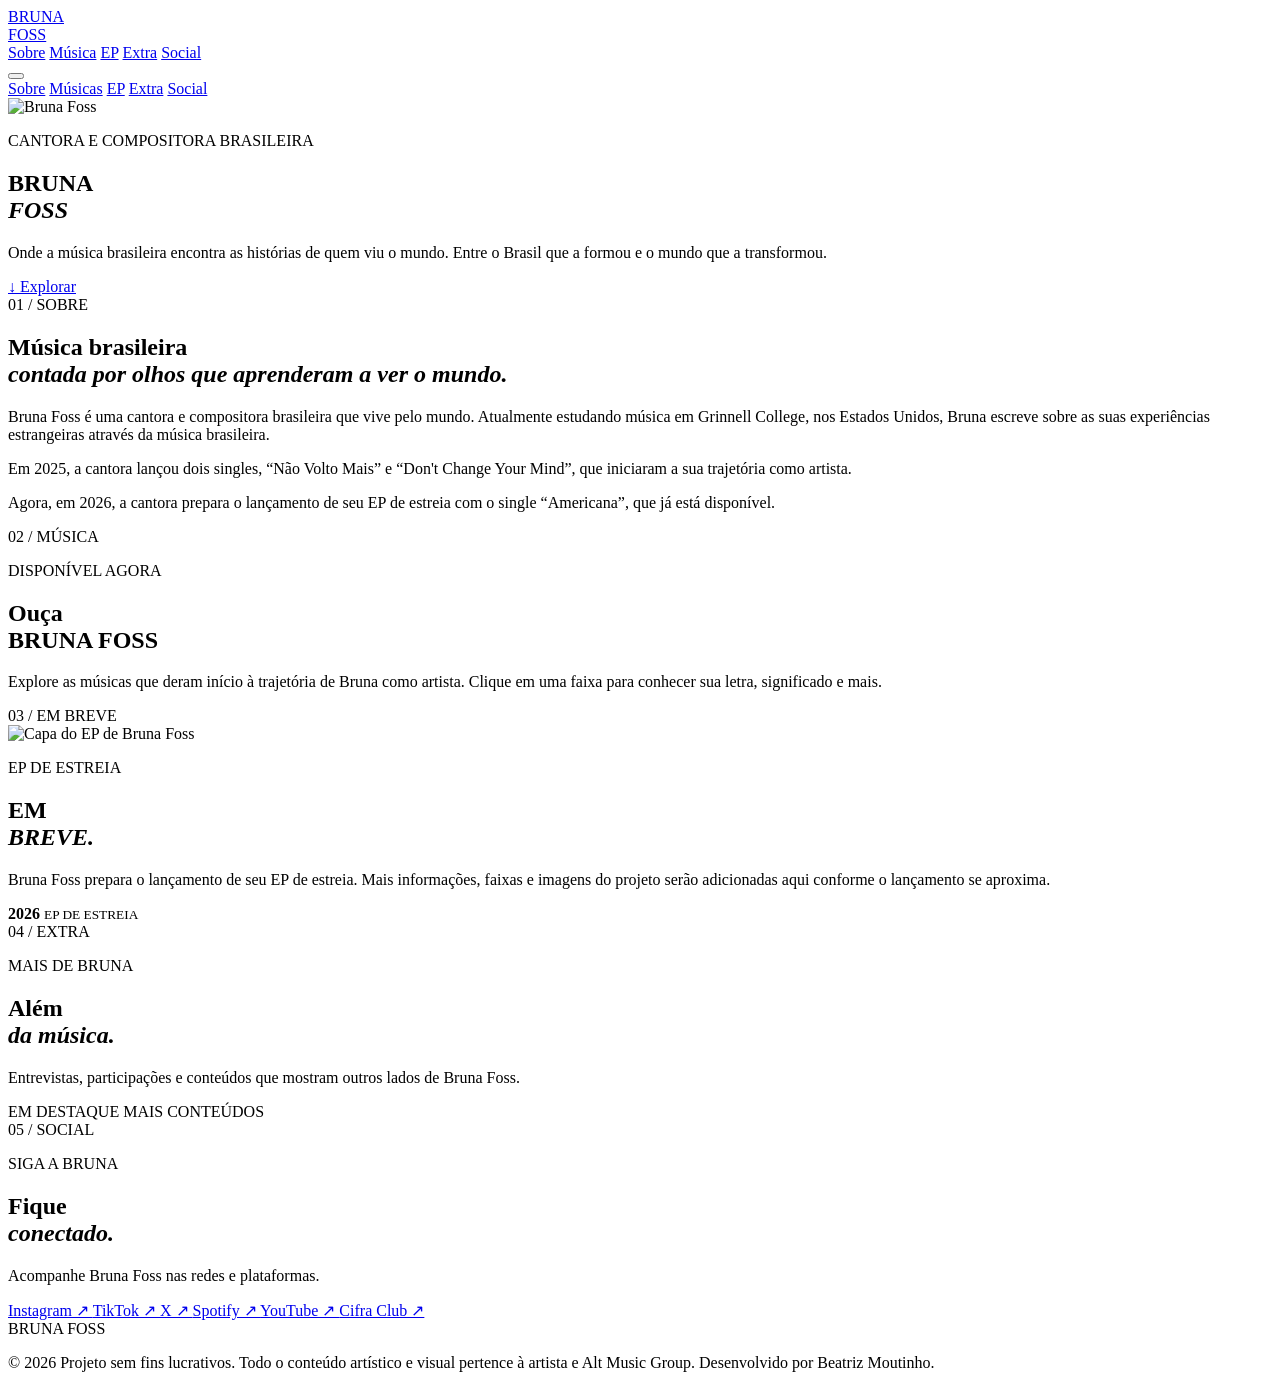
==== target/classes/public/index.html @ 39a2355e "atualiza seção extra" ====
<!DOCTYPE html>
<html lang="en">
<head>
    <meta charset="UTF-8">
    <meta name="viewport" content="width=device-width, initial-scale=1.0">
    <meta name="description" content="Official information portal for Brazilian singer and songwriter Bruna Foss.">
    <title>Bruna Foss</title>
    <link rel="icon" type="image/svg+xml" href="/favicon.svg">
    <link rel="preconnect" href="https://fonts.googleapis.com">
    <link rel="preconnect" href="https://fonts.gstatic.com" crossorigin>
    <link href="https://fonts.googleapis.com/css2?family=Courier+Prime:wght@400&family=DM+Sans:wght@400;500;600;700&family=Space+Grotesk:wght@400;500;600;700&display=swap" rel="stylesheet">

    <link rel="stylesheet" href="/css/style.css">
</head>

<body>

<header class="site-header">
    <a class="logo" href="#home">BRUNA<br>FOSS</a>

    <nav class="desktop-nav">
        <a href="#about">Sobre</a>
        <a href="#music">Música</a>
        <a href="#ep">EP</a>
        <a href="#extra">Extra</a>
        <a href="#contact">Social</a>
    </nav>

    <button class="menu-button" id="menuButton" aria-label="Open menu">
        <span></span>
        <span></span>
    </button>
</header>

<div class="mobile-menu" id="mobileMenu">
    <a href="#about">Sobre</a>
    <a href="#music">Músicas</a>
    <a href="#ep">EP</a>
    <a href="#extra">Extra</a>
    <a href="#contact">Social</a>
</div>

<main id="home">

    <!-- HERO -->
    <section class="hero">
        <div class="hero-image">
                <img src="/images/bruna.jpg" alt="Bruna Foss">
        </div>

        <div class="hero-content">
            <p class="eyebrow">CANTORA E COMPOSITORA BRASILEIRA</p>
            <h1>BRUNA<br><em>FOSS</em></h1>
            <p class="hero-description">
                Onde a música brasileira encontra as histórias de quem viu o mundo.
                Entre o Brasil que a formou e o mundo que a transformou.
            </p>
            <a class="scroll-link" href="#about">↓ Explorar</a>
        </div>
    </section>

    <!-- ABOUT -->
    <section class="section about-section" id="about">
        <div class="section-label">01 / SOBRE</div>

        <div class="about-grid">
            <h2>Música brasileira<br><em>contada por olhos que aprenderam a ver <span>o mundo.</span></em></h2>

            <div class="about-text">
                <p>
                    Bruna Foss é uma cantora e compositora brasileira que vive pelo mundo.
                    Atualmente estudando música em Grinnell College, nos Estados Unidos,
                    Bruna escreve sobre as suas experiências estrangeiras através da música brasileira.
                </p>

                <p>
                    Em 2025, a cantora lançou dois singles, “Não Volto Mais” e
                    “Don't Change Your Mind”, que iniciaram a sua trajetória como artista.
                </p>

                <p>
                    Agora, em 2026, a cantora prepara o lançamento de seu EP de estreia
                    com o single “Americana”, que já está disponível.
                </p>
            </div>
        </div>
    </section>

    <!-- MUSIC -->
    <section class="section music-section" id="music">
        <div class="section-label">02 / MÚSICA</div>

        <div class="music-heading">
            <div>
                <p class="eyebrow">DISPONÍVEL AGORA</p>

                <h2>
                    Ouça<br>
                    <span class="music-logo">BRUNA FOSS</span>
                </h2>
            </div>

            <p class="section-intro">
                Explore as músicas que deram início à trajetória de Bruna como artista.
                Clique em uma faixa para conhecer sua letra, significado e mais.
            </p>
        </div>

        <div class="track-list" id="trackList">
            <!-- Tracks are generated by script.js -->
        </div>
    </section>

    <!-- EP -->
    <section class="section ep-section" id="ep">
        <div class="section-label">03 / EM BREVE</div>

        <div class="ep-grid">

            <div class="ep-cover">
                <img src="/images/americana.jpg" alt="Capa do EP de Bruna Foss">
            </div>

            <div class="ep-content">
                <p class="eyebrow">EP DE ESTREIA</p>

                <h2>
                    EM<br>
                    <em>BREVE.</em>
                </h2>

                <p>
                    Bruna Foss prepara o lançamento de seu EP de estreia.
                    Mais informações, faixas e imagens do projeto serão adicionadas
                    aqui conforme o lançamento se aproxima.
                </p>

                <div class="coming-soon">
                    <span></span>
                    <strong>2026</strong>
                    <small>EP DE ESTREIA</small>
                </div>
            </div>

        </div>
    </section>
    <!-- EXTRA -->
    <section class="section extra-section" id="extra">

        <div class="section-label">04 / EXTRA</div>

        <div class="extra-heading">
            <div>
                <p class="eyebrow">MAIS DE BRUNA</p>

                <h2>
                    Além<br>
                    <em>da música.</em>
                </h2>
            </div>

            <p class="section-intro">
                Entrevistas, participações e conteúdos que mostram
                outros lados de Bruna Foss.
            </p>
        </div>

        <!-- CONTEÚDO EM DESTAQUE -->
        <div class="extra-featured" id="extraFeatured">
            <!-- Gerado pelo script.js -->
        </div>

        <!-- CONTEÚDOS ANTERIORES -->
        <div class="extra-archive">

            <div class="extra-archive-heading">
                <span>EM DESTAQUE</span>
                <span>MAIS CONTEÚDOS</span>
            </div>

            <div class="extra-grid" id="extraGrid">
                <!-- Gerado pelo script.js -->
            </div>

        </div>

    </section>
    <!-- SOCIAL -->
    <section class="section contact-section" id="contact">
        <div class="section-label">05 / SOCIAL</div>

        <div class="contact-content">
            <p class="eyebrow">SIGA A BRUNA</p>

            <h2>
                Fique<br>
                <em>conectado.</em>
            </h2>

            <p class="social-placeholder">
                Acompanhe Bruna Foss nas redes e plataformas.
            </p>

            <div class="social-links">

                <a
                        href="https://www.instagram.com/brunafosss"
                        target="_blank"
                        rel="noopener noreferrer"
                >
                    Instagram ↗
                </a>

                <a
                        href="https://www.tiktok.com/@brunafosss"
                        target="_blank"
                        rel="noopener noreferrer"
                >
                    TikTok ↗
                </a>

                <a
                        href="https://x.com/brunafosss"
                        target="_blank"
                        rel="noopener noreferrer"
                >
                    X ↗
                </a>

                <a
                        href="https://open.spotify.com/artist/4FrN1zhyhsLkK3Kxy5hYh6"
                        target="_blank"
                        rel="noopener noreferrer"
                >
                    Spotify ↗
                </a>

                <a
                        href="https://youtube.com/@brunafoss"
                        target="_blank"
                        rel="noopener noreferrer"
                >
                    YouTube ↗
                </a>
                <a
                        href="https://www.cifraclub.com.br/bruna-foss/"
                        target="_blank"
                        rel="noopener noreferrer"
                >
                    Cifra Club ↗
                </a>
            </div>
        </div>
    </section>

</main>

<footer>
    <div class="footer-logo">BRUNA FOSS</div>
    <p>© 2026 Projeto sem fins lucrativos.
        Todo o conteúdo artístico e visual pertence à artista e Alt Music Group.
        Desenvolvido por Beatriz Moutinho.</p>
</footer>

<script src="/js/script.js"></script>
</body>
</html>
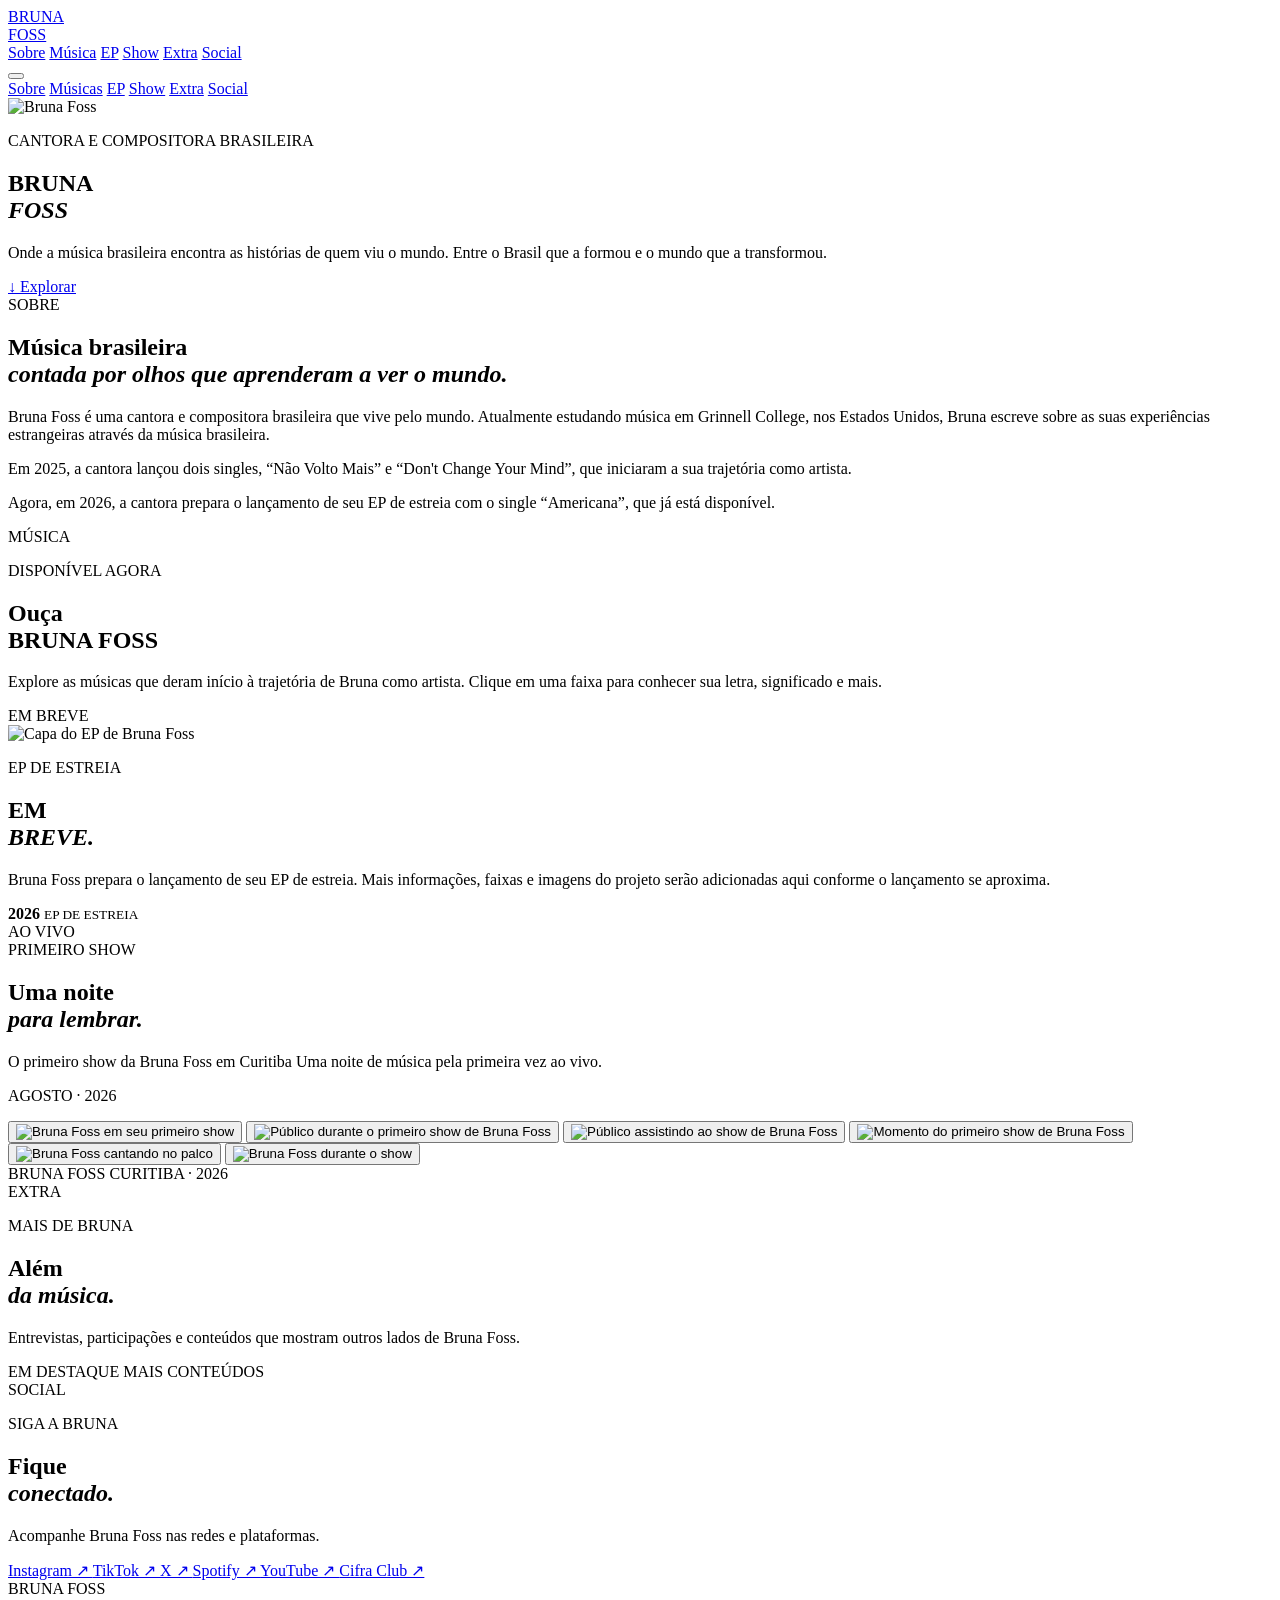
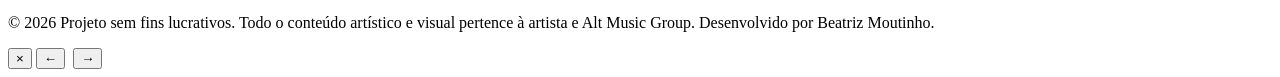
==== commit 77291137: "atualiza homepage" ====
--- a/target/classes/public/index.html
+++ b/target/classes/public/index.html
@@ -22,6 +22,7 @@
         <a href="#about">Sobre</a>
         <a href="#music">Música</a>
         <a href="#ep">EP</a>
+        <a href="#live">Show</a>
         <a href="#extra">Extra</a>
         <a href="#contact">Social</a>
     </nav>
@@ -36,6 +37,7 @@
     <a href="#about">Sobre</a>
     <a href="#music">Músicas</a>
     <a href="#ep">EP</a>
+    <a href="#live">Show</a>
     <a href="#extra">Extra</a>
     <a href="#contact">Social</a>
 </div>
@@ -45,7 +47,7 @@
     <!-- HERO -->
     <section class="hero">
         <div class="hero-image">
-                <img src="/images/bruna.jpg" alt="Bruna Foss">
+                <img src="/images/show-01.jpg" alt="Bruna Foss">
         </div>
 
         <div class="hero-content">
@@ -61,7 +63,7 @@
 
     <!-- ABOUT -->
     <section class="section about-section" id="about">
-        <div class="section-label">01 / SOBRE</div>
+        <div class="section-label">SOBRE</div>
 
         <div class="about-grid">
             <h2>Música brasileira<br><em>contada por olhos que aprenderam a ver <span>o mundo.</span></em></h2>
@@ -88,7 +90,7 @@
 
     <!-- MUSIC -->
     <section class="section music-section" id="music">
-        <div class="section-label">02 / MÚSICA</div>
+        <div class="section-label">MÚSICA</div>
 
         <div class="music-heading">
             <div>
@@ -113,7 +115,7 @@
 
     <!-- EP -->
     <section class="section ep-section" id="ep">
-        <div class="section-label">03 / EM BREVE</div>
+        <div class="section-label">EM BREVE</div>
 
         <div class="ep-grid">
 
@@ -144,10 +146,105 @@
 
         </div>
     </section>
+    <!-- SHOW -->
+    <section class="section live-section" id="live">
+
+        <div class="section-label">AO VIVO</div>
+
+        <div class="live-heading">
+            <div class="live-title">
+                <span class="live-subtitle">
+            PRIMEIRO SHOW
+        </span>
+
+                <h2>
+                    Uma noite<br>
+                    <em>para lembrar.</em>
+                </h2>
+
+            </div>
+
+            <div class="live-intro">
+
+                <p>
+                    O primeiro show da Bruna Foss em Curitiba
+                    Uma noite de música pela primeira vez ao vivo.
+                <p>
+                <span class="live-date">
+            AGOSTO · 2026
+        </span>
+
+            </div>
+
+        </div>
+
+
+        <!-- PHOTOBOOK -->
+
+        <div class="photobook">
+
+            <!-- FOTO 01 -->
+            <button class="photo photo-main" data-photo="/images/show-01.jpg">
+                <img
+                        src="/images/show-01.jpg"
+                        alt="Bruna Foss em seu primeiro show"
+                >
+            </button>
+
+            <!-- FOTO 02 -->
+            <button class="photo photo-small photo-02" data-photo="/images/show-02.jpg">
+                <img
+                        src="/images/show-02.jpg"
+                        alt="Público durante o primeiro show de Bruna Foss"
+                >
+            </button>
+
+            <!-- FOTO 03 -->
+            <button class="photo photo-wide photo-03" data-photo="/images/show-03.jpg">
+                <img
+                        src="/images/show-03.jpg"
+                        alt="Público assistindo ao show de Bruna Foss"
+                >
+            </button>
+
+            <!-- FOTO 04 -->
+            <button class="photo photo-small photo-04" data-photo="/images/show-04.jpg">
+                <img
+                        src="/images/show-04.jpg"
+                        alt="Momento do primeiro show de Bruna Foss"
+                >
+            </button>
+
+            <!-- FOTO 05 -->
+            <button class="photo photo-large photo-05" data-photo="/images/show-05.jpg">
+                <img
+                        src="/images/show-05.jpg"
+                        alt="Bruna Foss cantando no palco"
+                >
+            </button>
+
+            <!-- FOTO 06 -->
+            <button class="photo photo-small photo-06" data-photo="/images/show-06.jpg">
+                <img
+                        src="/images/show-06.jpg"
+                        alt="Bruna Foss durante o show"
+                >
+            </button>
+
+
+        </div>
+
+
+        <div class="live-footer">
+            <span>BRUNA FOSS</span>
+            <span>CURITIBA · 2026</span>
+        </div>
+
+    </section>
     <!-- EXTRA -->
     <section class="section extra-section" id="extra">
 
-        <div class="section-label">04 / EXTRA</div>
+        <div class="section-label">EXTRA</div>
 
         <div class="extra-heading">
             <div>
@@ -187,7 +284,7 @@
     </section>
     <!-- SOCIAL -->
     <section class="section contact-section" id="contact">
-        <div class="section-label">05 / SOCIAL</div>
+        <div class="section-label">SOCIAL</div>
 
         <div class="contact-content">
             <p class="eyebrow">SIGA A BRUNA</p>
@@ -261,7 +358,40 @@
         Todo o conteúdo artístico e visual pertence à artista e Alt Music Group.
         Desenvolvido por Beatriz Moutinho.</p>
 </footer>
-
+<!-- PHOTO LIGHTBOX -->
+<div class="photo-lightbox" id="photoLightbox" aria-hidden="true">
+
+    <button
+            class="lightbox-close"
+            id="lightboxClose"
+            aria-label="Fechar galeria"
+    >
+        ×
+    </button>
+
+    <button
+            class="lightbox-prev"
+            id="lightboxPrev"
+            aria-label="Foto anterior"
+    >
+        ←
+    </button>
+
+    <img
+            id="lightboxImage"
+            src=""
+            alt=""
+    >
+
+    <button
+            class="lightbox-next"
+            id="lightboxNext"
+            aria-label="Próxima foto"
+    >
+        →
+    </button>
+
+</div>
 <script src="/js/script.js"></script>
 </body>
 </html>
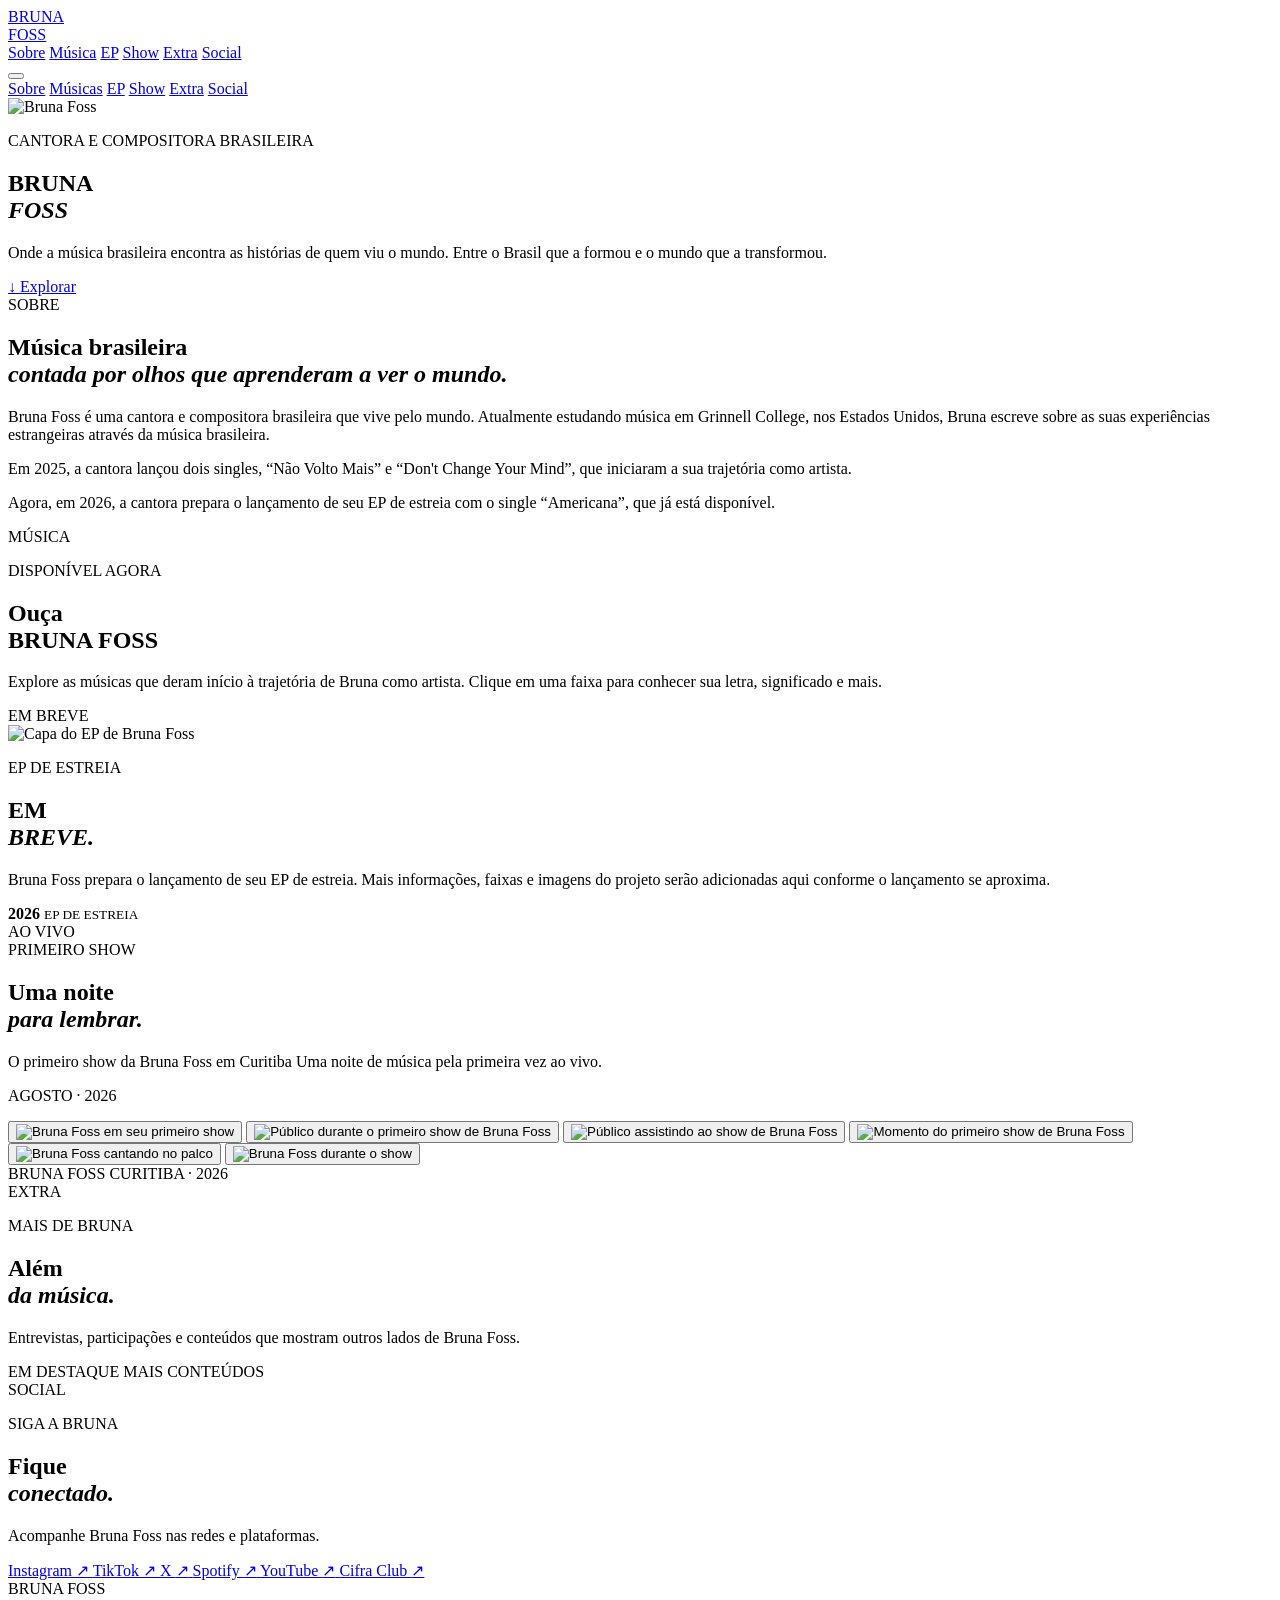
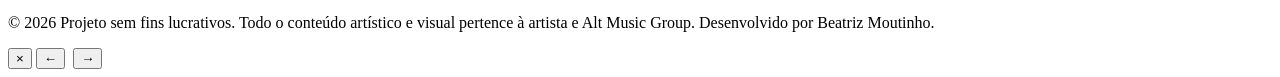
==== commit 717f10a4: "muda setas mobile" ====
--- a/target/classes/public/index.html
+++ b/target/classes/public/index.html
@@ -305,7 +305,7 @@
                         target="_blank"
                         rel="noopener noreferrer"
                 >
-                    Instagram ↗
+                    Instagram <span class="mobile-hide-arrow">↗</span>
                 </a>
 
                 <a
@@ -313,7 +313,7 @@
                         target="_blank"
                         rel="noopener noreferrer"
                 >
-                    TikTok ↗
+                    TikTok  <span class="mobile-hide-arrow">↗</span>
                 </a>
 
                 <a
@@ -321,7 +321,7 @@
                         target="_blank"
                         rel="noopener noreferrer"
                 >
-                    X ↗
+                    X  <span class="mobile-hide-arrow">↗</span>
                 </a>
 
                 <a
@@ -329,7 +329,7 @@
                         target="_blank"
                         rel="noopener noreferrer"
                 >
-                    Spotify ↗
+                    Spotify  <span class="mobile-hide-arrow">↗</span>
                 </a>
 
                 <a
@@ -337,14 +337,14 @@
                         target="_blank"
                         rel="noopener noreferrer"
                 >
-                    YouTube ↗
+                    YouTube  <span class="mobile-hide-arrow">↗</span>
                 </a>
                 <a
                         href="https://www.cifraclub.com.br/bruna-foss/"
                         target="_blank"
                         rel="noopener noreferrer"
                 >
-                    Cifra Club ↗
+                    Cifra Club  <span class="mobile-hide-arrow">↗</span>
                 </a>
             </div>
         </div>
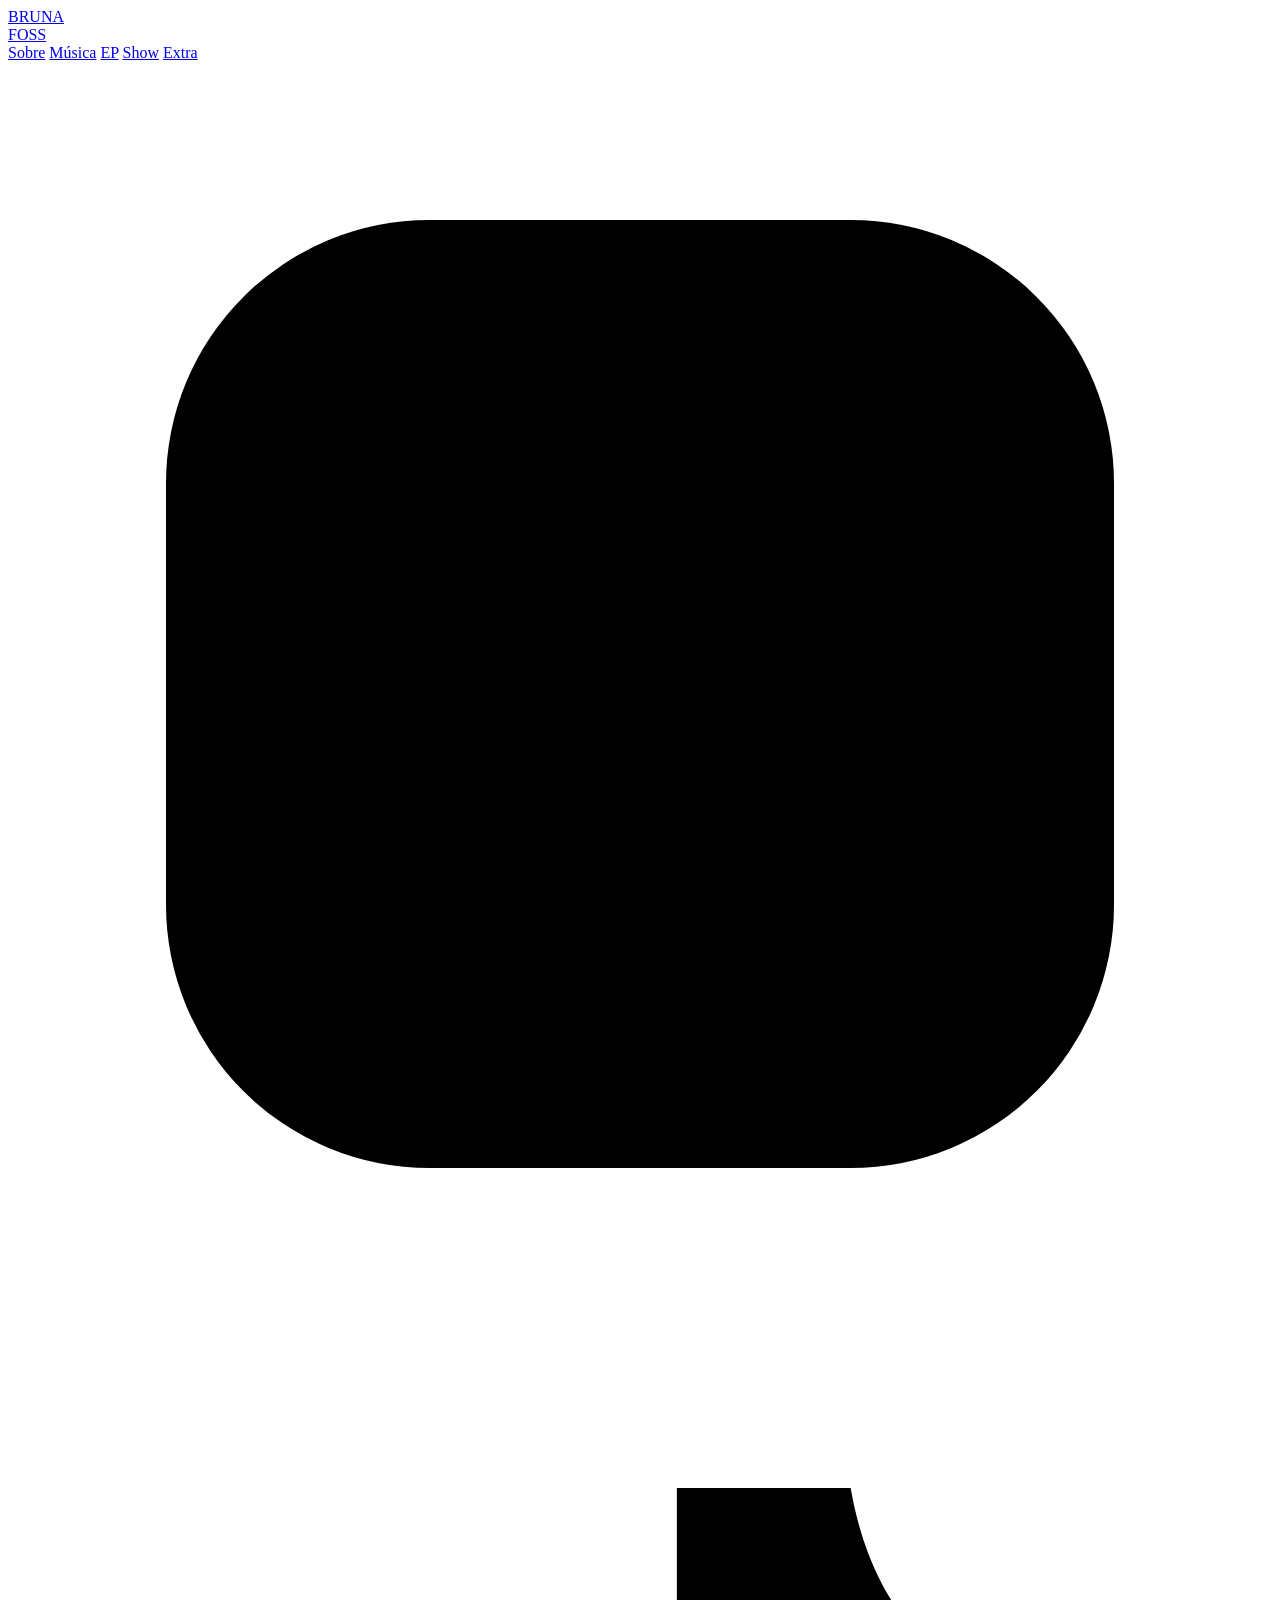
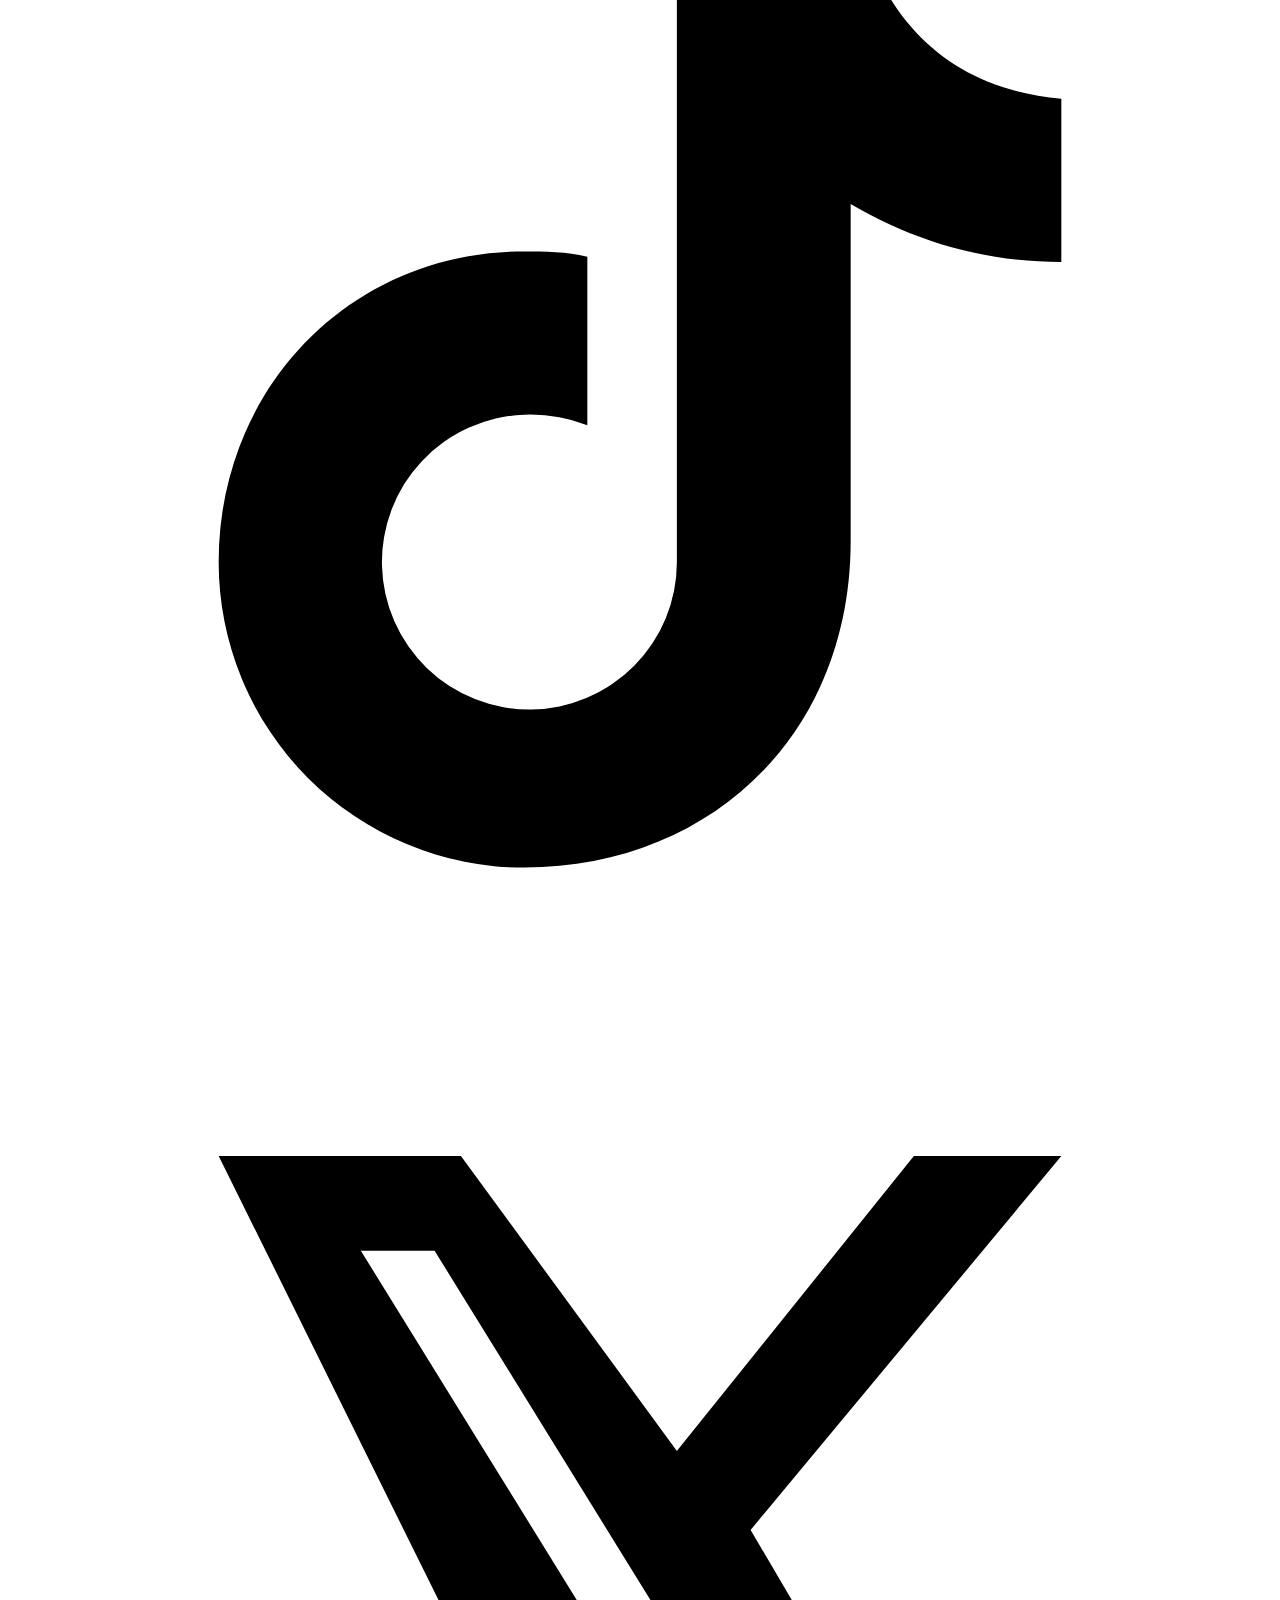
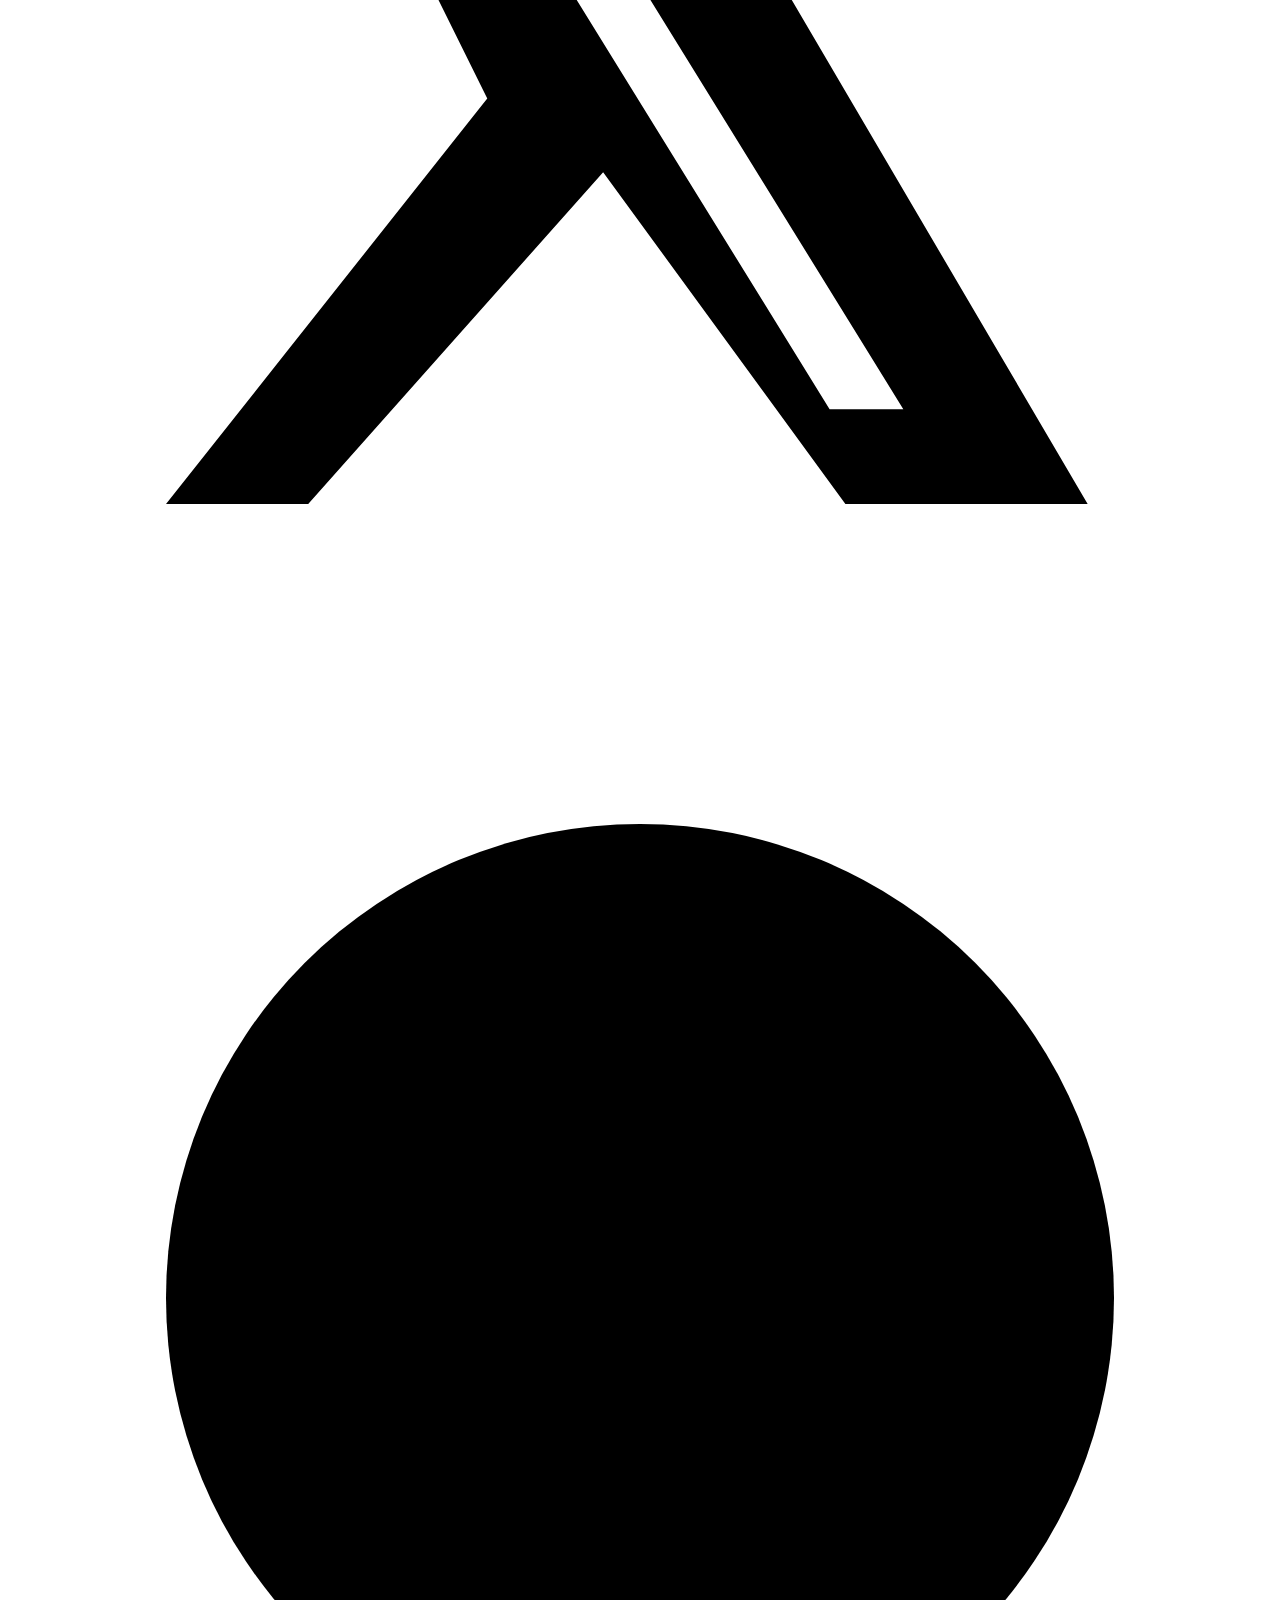
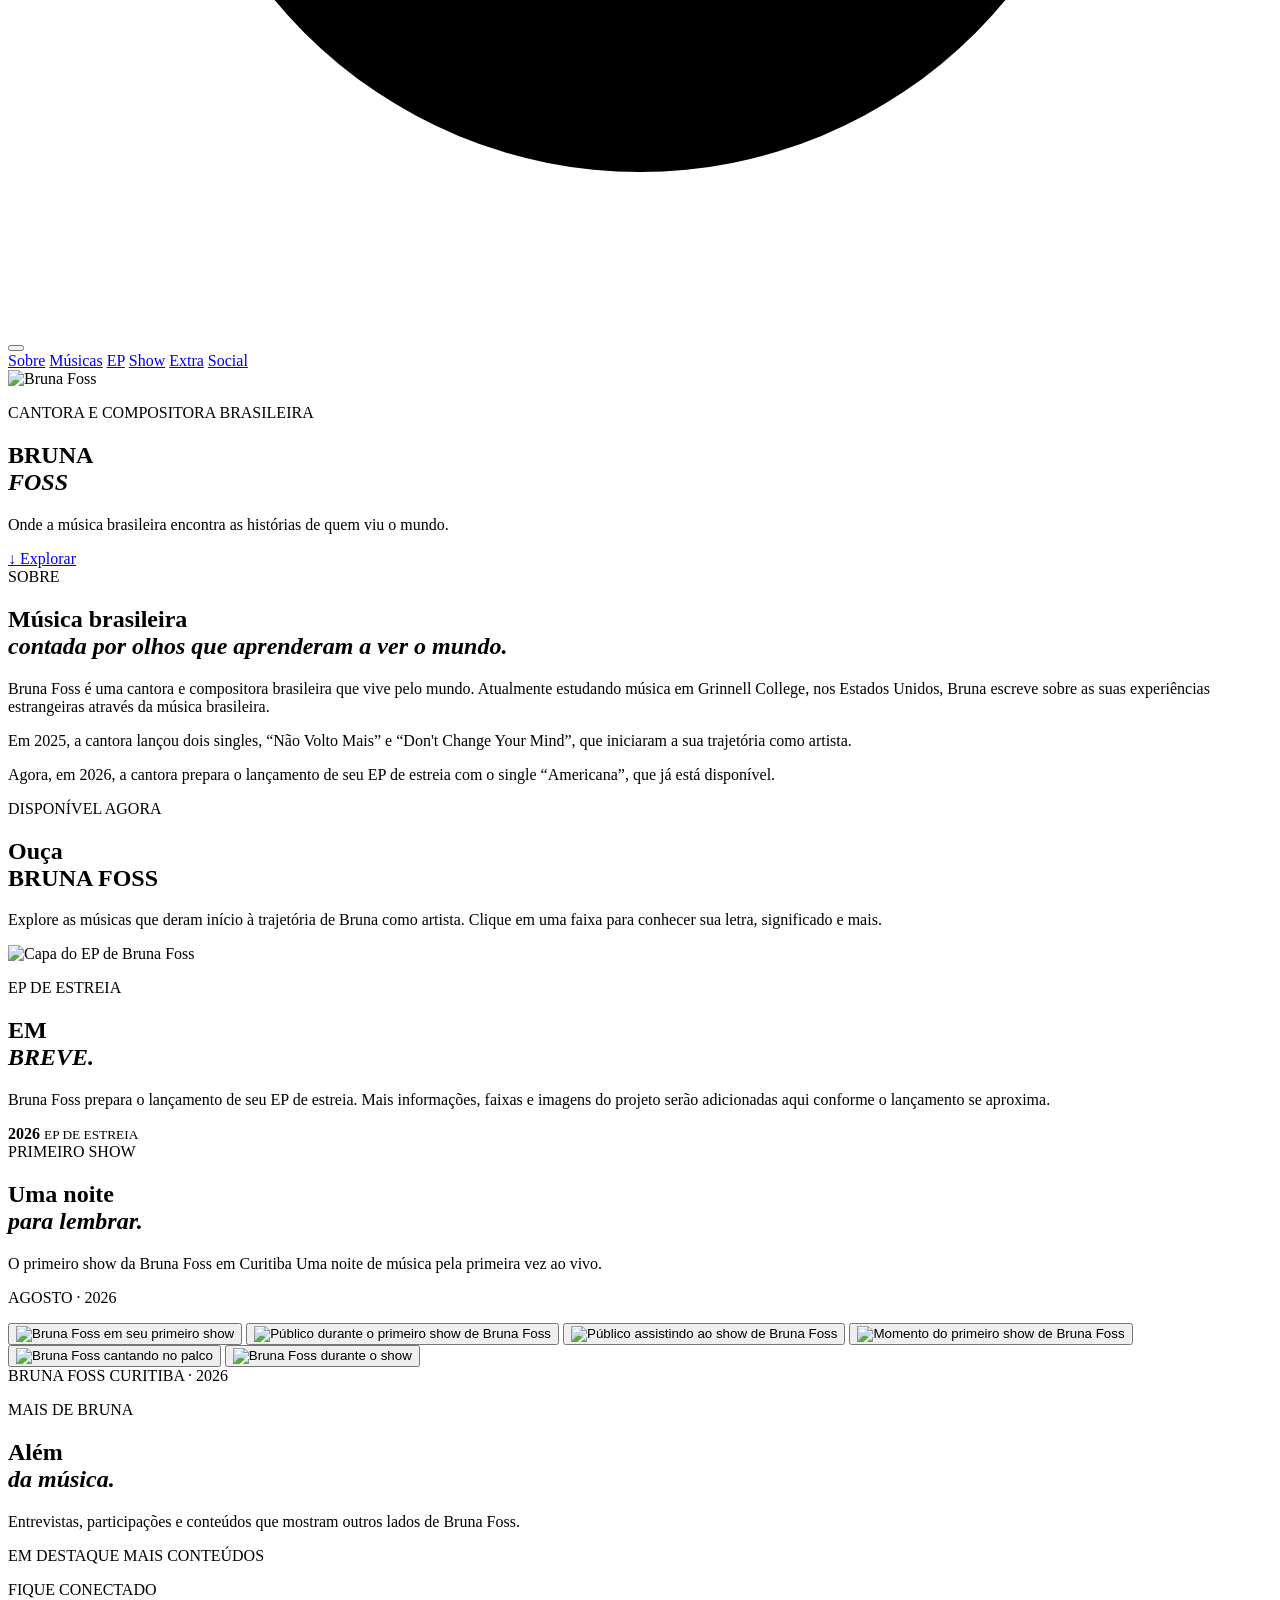
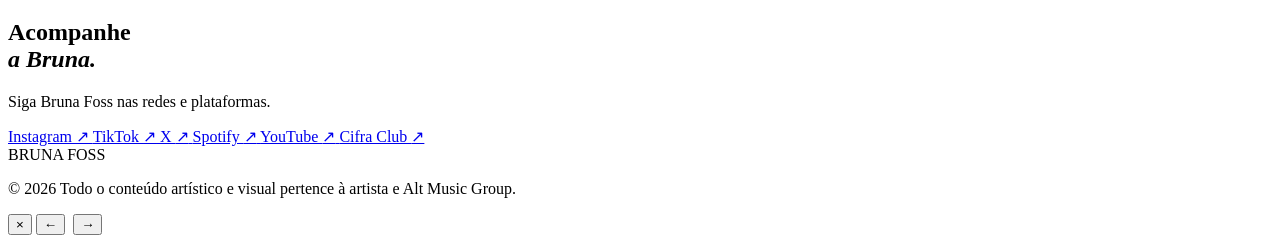
==== commit 3b85cc1d: "atualiza hero e header" ====
--- a/target/classes/public/index.html
+++ b/target/classes/public/index.html
@@ -1,9 +1,12 @@
 <!DOCTYPE html>
-<html lang="en">
+<html lang="pt-BR">
 <head>
     <meta charset="UTF-8">
     <meta name="viewport" content="width=device-width, initial-scale=1.0">
-    <meta name="description" content="Official information portal for Brazilian singer and songwriter Bruna Foss.">
+    <meta
+            name="description"
+            content="Conheça Bruna Foss, cantora e compositora brasileira. Ouça suas músicas, conheça as letras, histórias, vídeos e shows."
+    >
     <title>Bruna Foss</title>
     <link rel="icon" type="image/svg+xml" href="/favicon.svg">
     <link rel="preconnect" href="https://fonts.googleapis.com">
@@ -11,12 +14,34 @@
     <link href="https://fonts.googleapis.com/css2?family=Courier+Prime:wght@400&family=DM+Sans:wght@400;500;600;700&family=Space+Grotesk:wght@400;500;600;700&display=swap" rel="stylesheet">
 
     <link rel="stylesheet" href="/css/style.css">
+    <!-- SCHEMA.ORG — BRUNA FOSS -->
+    <script type="application/ld+json">
+        {
+            "@context": "https://schema.org",
+            "@type": "Person",
+            "name": "Bruna Foss",
+            "jobTitle": "Cantora e compositora",
+            "url": "https://brunafoss.com.br/",
+            "image": "https://brunafoss.com.br/images/americana.jpg",
+            "sameAs": [
+                "https://www.instagram.com/brunafosss",
+                "https://www.tiktok.com/@brunafosss",
+                "https://x.com/brunafosss",
+                "https://open.spotify.com/artist/4FrN1zhyhsLkK3Kxy5hYh6",
+                "https://youtube.com/@brunafoss",
+                "https://www.cifraclub.com.br/bruna-foss/"
+            ]
+        }
+    </script>
 </head>
 
 <body>
 
 <header class="site-header">
-    <a class="logo" href="#home">BRUNA<br>FOSS</a>
+
+    <a class="logo" href="#home">
+        BRUNA<br>FOSS
+    </a>
 
     <nav class="desktop-nav">
         <a href="#about">Sobre</a>
@@ -24,13 +49,70 @@
         <a href="#ep">EP</a>
         <a href="#live">Show</a>
         <a href="#extra">Extra</a>
-        <a href="#contact">Social</a>
     </nav>
 
-    <button class="menu-button" id="menuButton" aria-label="Open menu">
+    <div class="header-socials">
+
+        <!-- INSTAGRAM -->
+        <a
+                href="https://www.instagram.com/brunafosss"
+                target="_blank"
+                rel="noopener noreferrer"
+                aria-label="Instagram"
+        >
+            <svg viewBox="0 0 24 24" aria-hidden="true">
+                <rect x="3" y="3" width="18" height="18" rx="5"></rect>
+                <circle cx="12" cy="12" r="4"></circle>
+                <circle cx="17.5" cy="6.5" r="1"></circle>
+            </svg>
+        </a>
+
+        <!-- TIKTOK -->
+        <a
+                href="https://www.tiktok.com/@brunafosss"
+                target="_blank"
+                rel="noopener noreferrer"
+                aria-label="TikTok"
+        >
+            <svg viewBox="0 0 24 24" aria-hidden="true">
+                <path d="M16 3c.4 2.3 1.7 3.8 4 4v3.1c-1.5 0-2.8-.4-4-1.1v6.4c0 3.7-2.7 6.2-6.2 6.2A5.8 5.8 0 0 1 4 15.8c0-3.3 2.5-5.9 5.8-5.9.4 0 .8 0 1.2.1v3.2a3 3 0 0 0-1.2-.2 2.8 2.8 0 1 0 2.9 2.8V3H16z"></path>
+            </svg>
+        </a>
+
+        <!-- X -->
+        <a
+                href="https://x.com/brunafosss"
+                target="_blank"
+                rel="noopener noreferrer"
+                aria-label="X"
+        >
+            <svg viewBox="0 0 24 24" aria-hidden="true">
+                <path d="M4 3h4.6l4.1 5.6L17.2 3H20l-5.9 7.1L20.5 21h-4.6l-4.6-6.3L5.7 21H3l6.1-7.7L4 3zm4.1 1.8H6.7l8.9 14.4h1.4L8.1 4.8z"></path>
+            </svg>
+        </a>
+
+        <!-- SPOTIFY -->
+        <a
+                href="https://open.spotify.com/artist/4FrN1zhyhsLkK3Kxy5hYh6"
+                target="_blank"
+                rel="noopener noreferrer"
+                aria-label="Spotify"
+        >
+            <svg viewBox="0 0 24 24" aria-hidden="true">
+                <circle cx="12" cy="12" r="9"></circle>
+                <path d="M7.5 9.5c3.2-.9 6.8-.6 9.6.7"></path>
+                <path d="M8.2 12.2c2.7-.7 5.6-.4 7.9.7"></path>
+                <path d="M8.8 14.8c2.1-.5 4.4-.3 6.2.5"></path>
+            </svg>
+        </a>
+
+    </div>
+
+    <button class="menu-button" id="menuButton" aria-label="Abrir menu">
         <span></span>
         <span></span>
     </button>
+
 </header>
 
 <div class="mobile-menu" id="mobileMenu">
@@ -47,7 +129,7 @@
     <!-- HERO -->
     <section class="hero">
         <div class="hero-image">
-                <img src="/images/show-01.jpg" alt="Bruna Foss">
+                <img src="/images/heropic.jpg" alt="Bruna Foss">
         </div>
 
         <div class="hero-content">
@@ -55,7 +137,6 @@
             <h1>BRUNA<br><em>FOSS</em></h1>
             <p class="hero-description">
                 Onde a música brasileira encontra as histórias de quem viu o mundo.
-                Entre o Brasil que a formou e o mundo que a transformou.
             </p>
             <a class="scroll-link" href="#about">↓ Explorar</a>
         </div>
@@ -90,7 +171,6 @@
 
     <!-- MUSIC -->
     <section class="section music-section" id="music">
-        <div class="section-label">MÚSICA</div>
 
         <div class="music-heading">
             <div>
@@ -115,7 +195,6 @@
 
     <!-- EP -->
     <section class="section ep-section" id="ep">
-        <div class="section-label">EM BREVE</div>
 
         <div class="ep-grid">
 
@@ -149,8 +228,6 @@
     <!-- SHOW -->
     <section class="section live-section" id="live">
 
-        <div class="section-label">AO VIVO</div>
-
         <div class="live-heading">
             <div class="live-title">
                 <span class="live-subtitle">
@@ -244,8 +321,6 @@
     <!-- EXTRA -->
     <section class="section extra-section" id="extra">
 
-        <div class="section-label">EXTRA</div>
-
         <div class="extra-heading">
             <div>
                 <p class="eyebrow">MAIS DE BRUNA</p>
@@ -284,18 +359,17 @@
     </section>
     <!-- SOCIAL -->
     <section class="section contact-section" id="contact">
-        <div class="section-label">SOCIAL</div>
 
         <div class="contact-content">
-            <p class="eyebrow">SIGA A BRUNA</p>
+            <p class="eyebrow">FIQUE CONECTADO</p>
 
             <h2>
-                Fique<br>
-                <em>conectado.</em>
+                Acompanhe <br>
+                <em>a Bruna.</em>
             </h2>
 
             <p class="social-placeholder">
-                Acompanhe Bruna Foss nas redes e plataformas.
+                Siga Bruna Foss nas redes e plataformas.
             </p>
 
             <div class="social-links">
@@ -354,9 +428,9 @@
 
 <footer>
     <div class="footer-logo">BRUNA FOSS</div>
-    <p>© 2026 Projeto sem fins lucrativos.
+    <p>© 2026
         Todo o conteúdo artístico e visual pertence à artista e Alt Music Group.
-        Desenvolvido por Beatriz Moutinho.</p>
+       </p>
 </footer>
 <!-- PHOTO LIGHTBOX -->
 <div class="photo-lightbox" id="photoLightbox" aria-hidden="true">
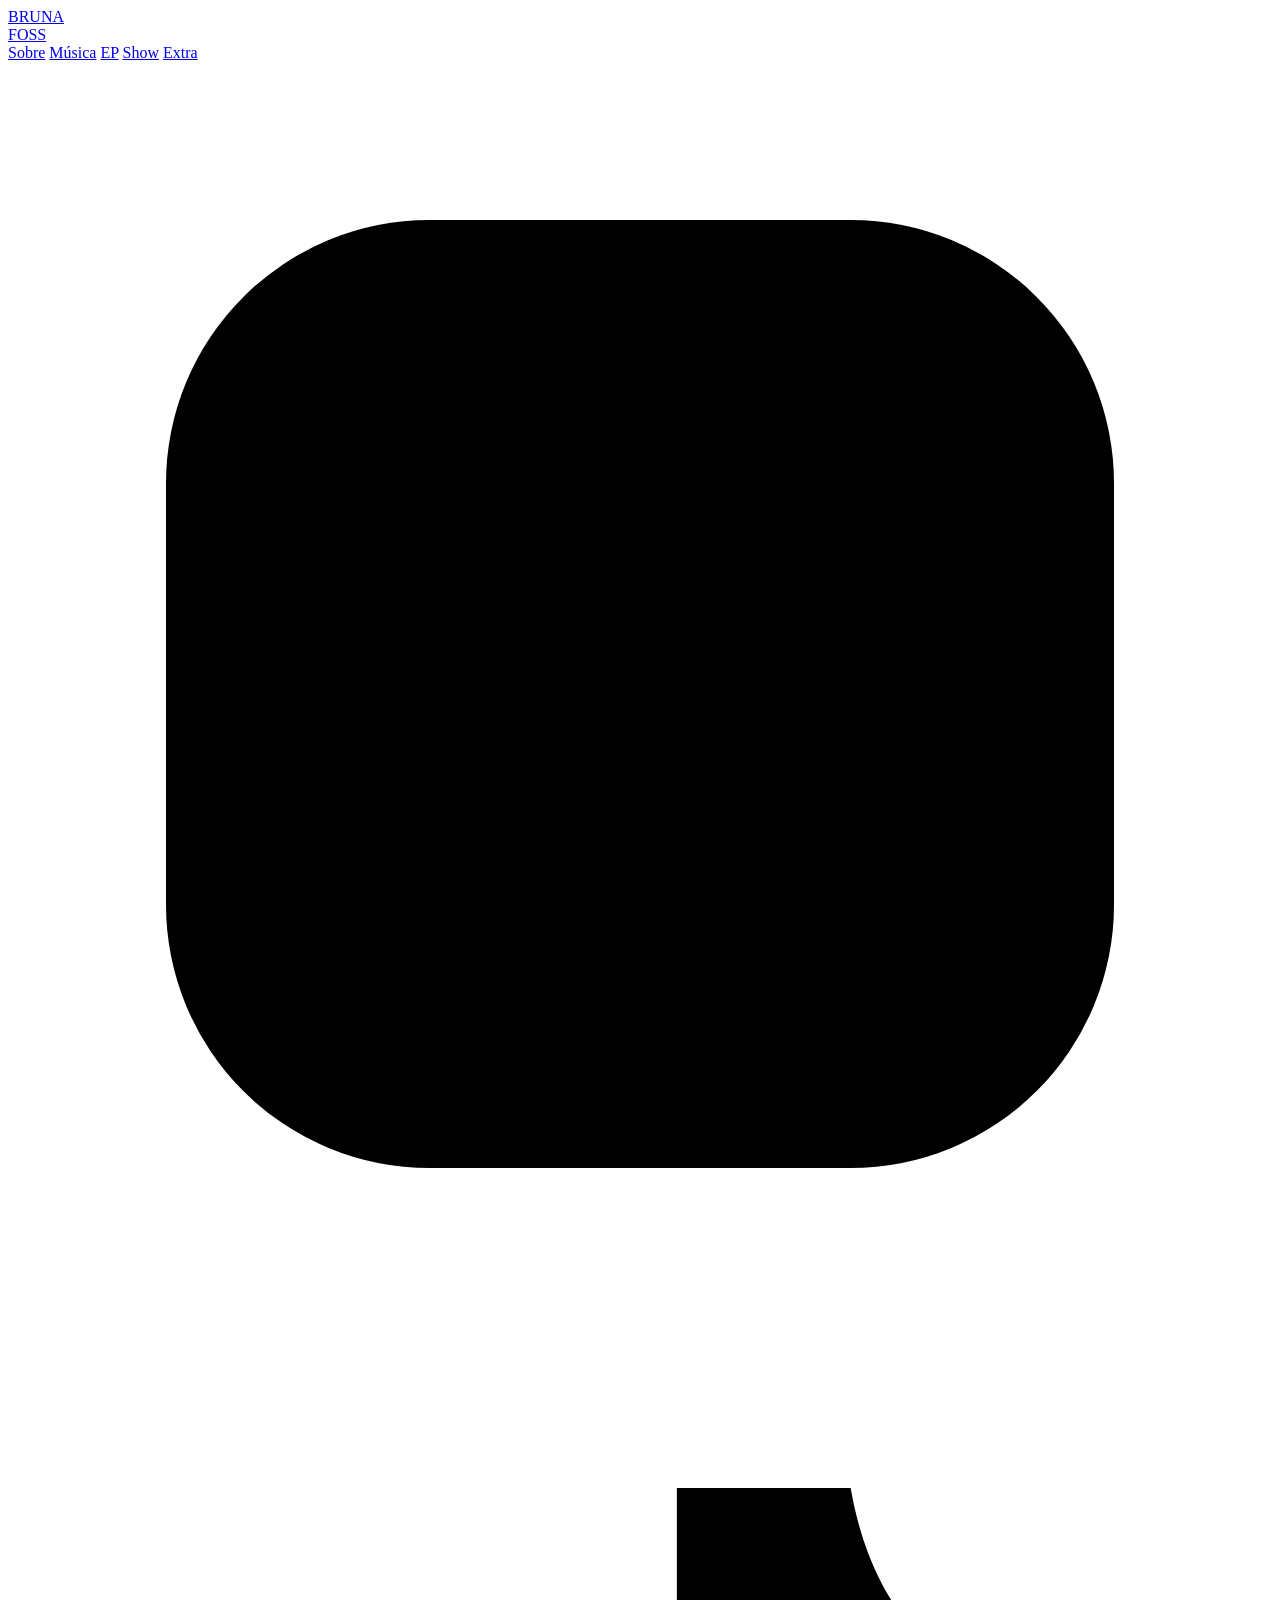
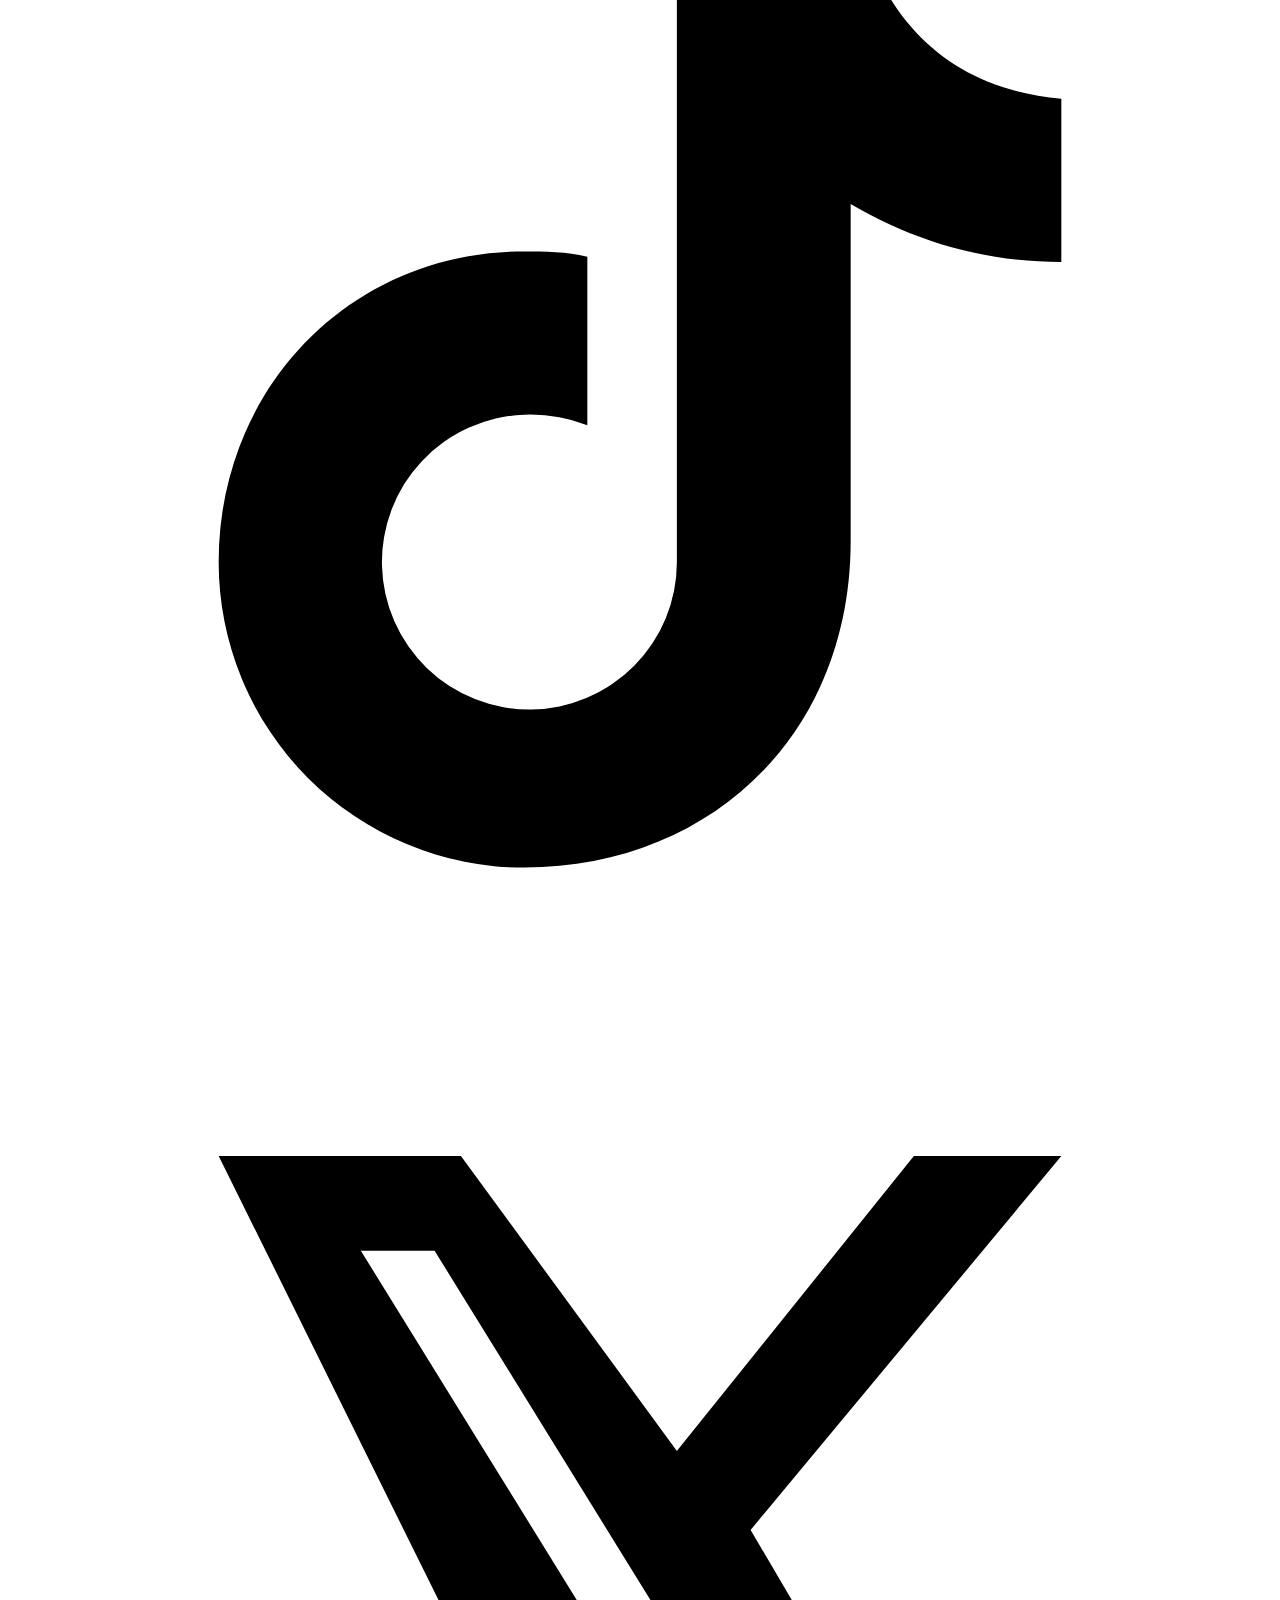
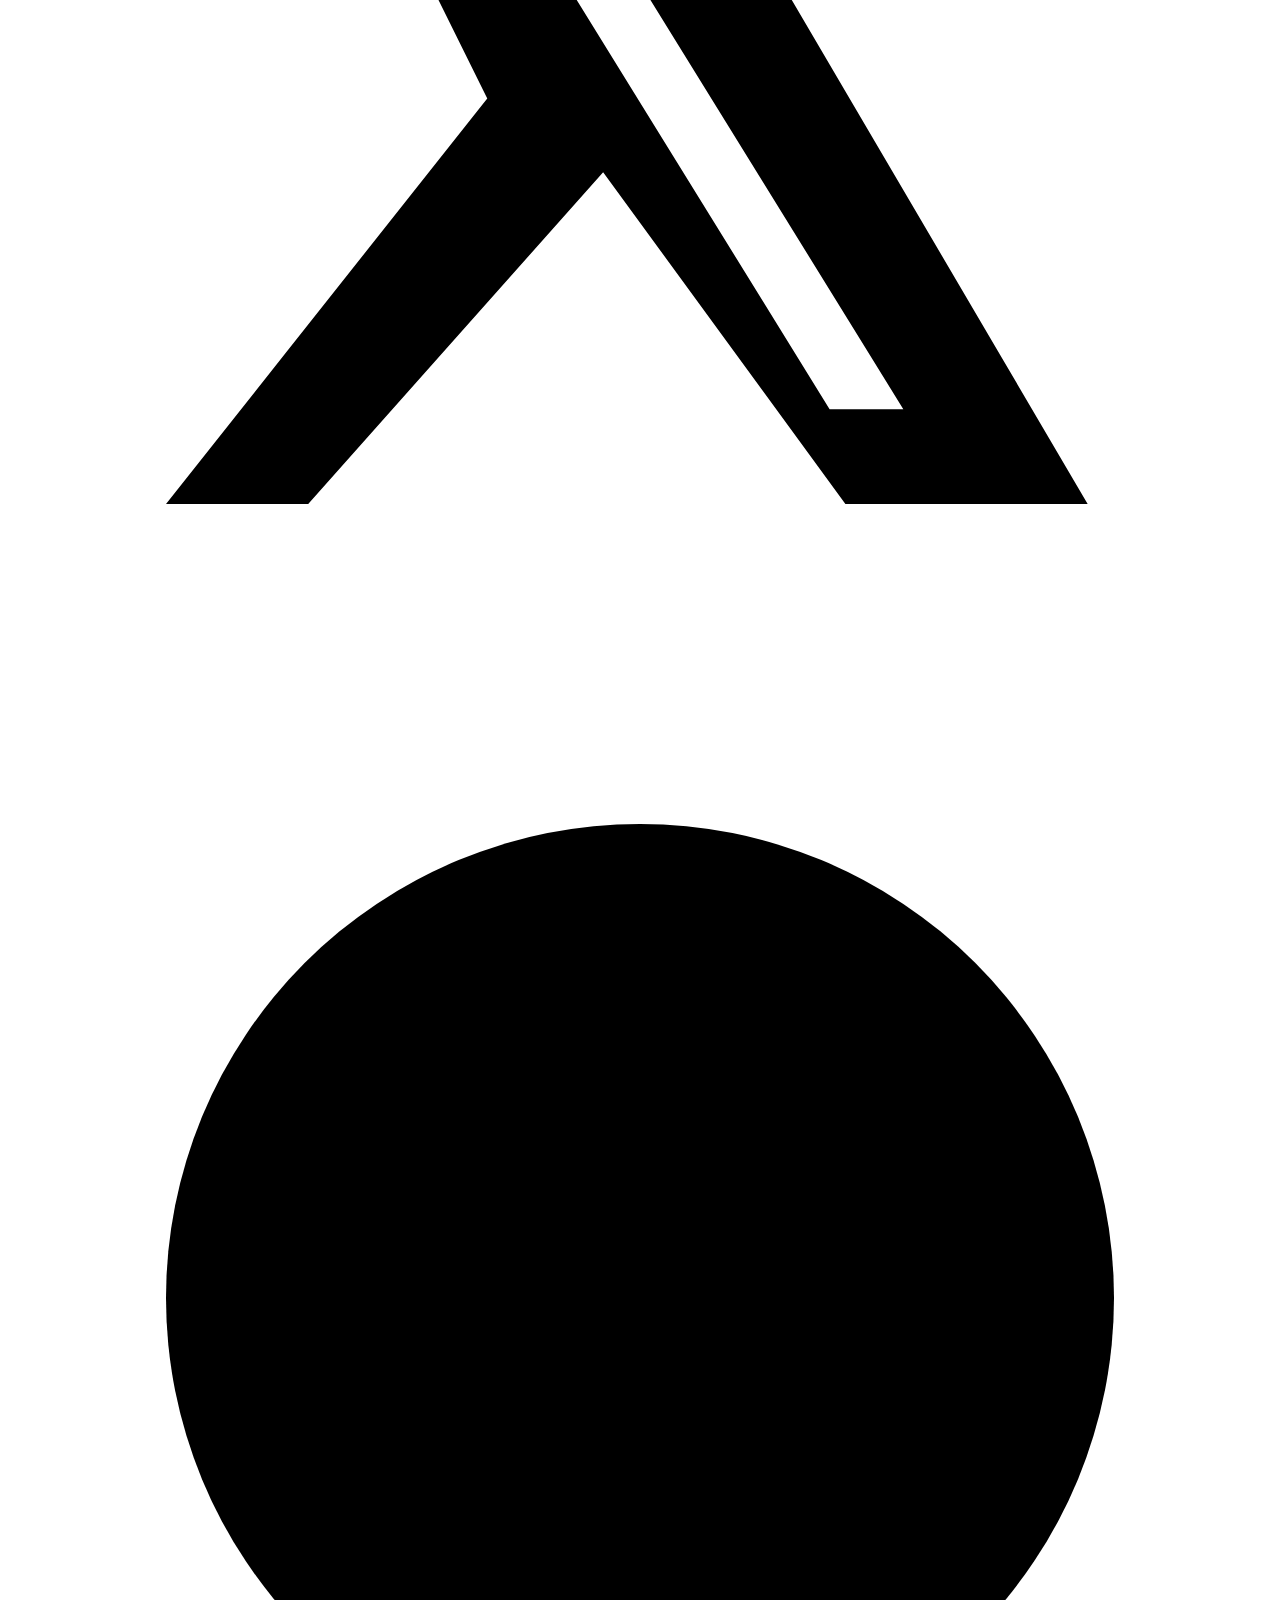
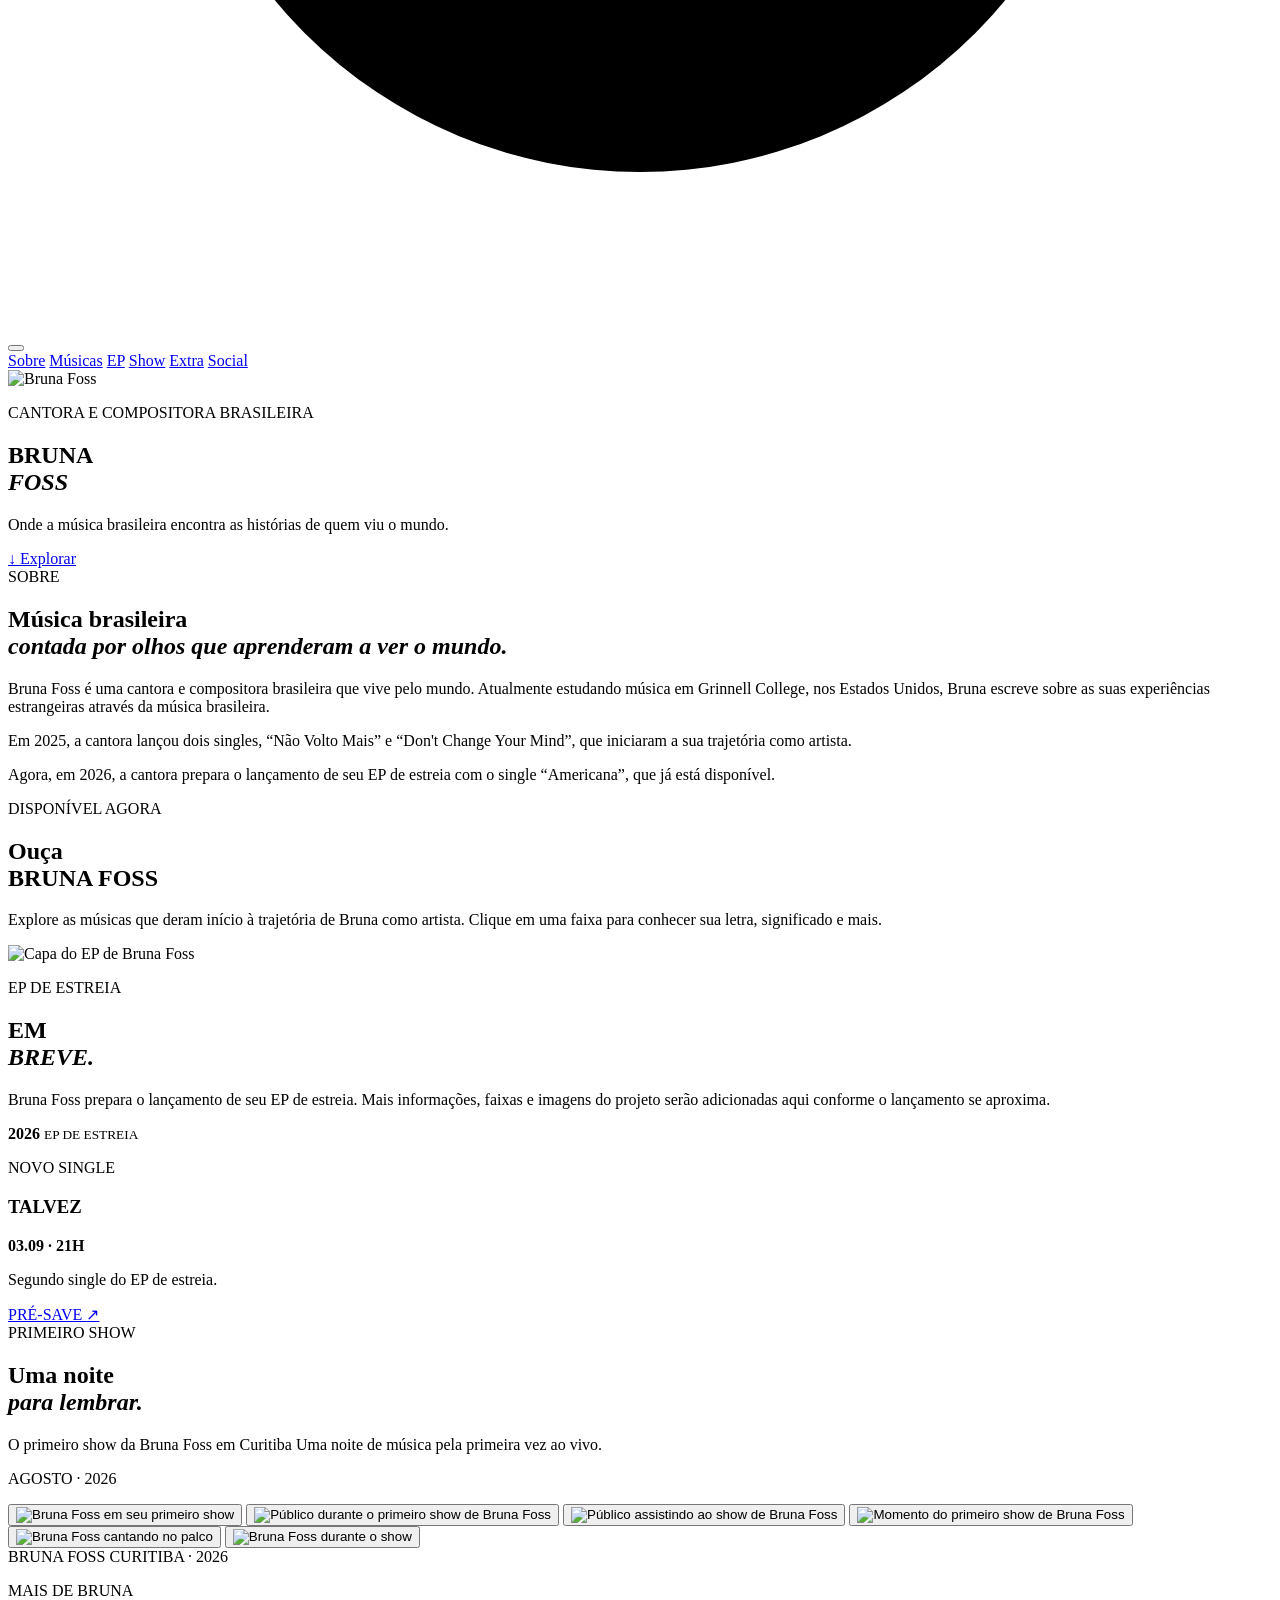
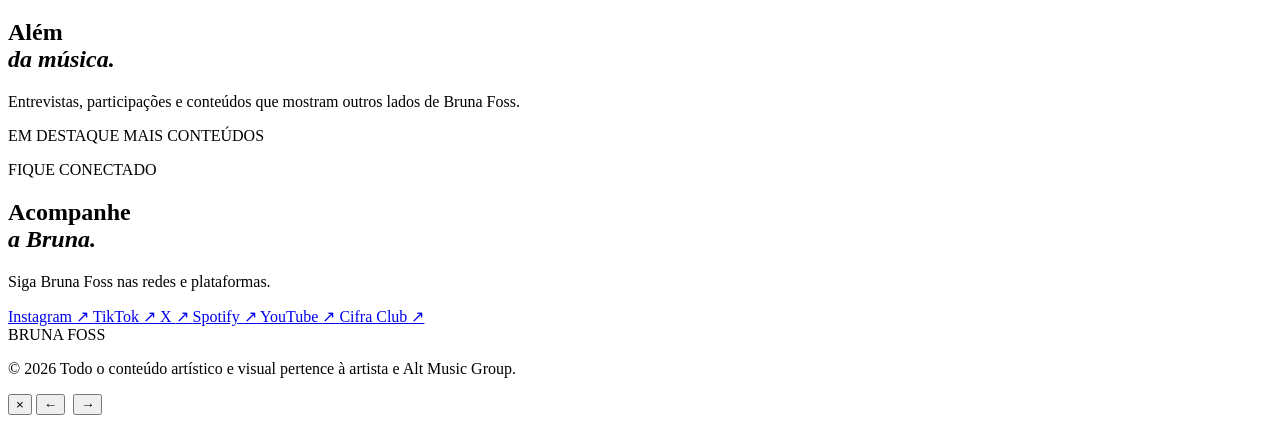
==== commit ccc775fe: "Atualiza info do single" ====
--- a/target/classes/public/index.html
+++ b/target/classes/public/index.html
@@ -129,7 +129,7 @@
     <!-- HERO -->
     <section class="hero">
         <div class="hero-image">
-                <img src="/images/heropic.jpg" alt="Bruna Foss">
+                <img src="/images/talvezhero.png" alt="Bruna Foss">
         </div>
 
         <div class="hero-content">
@@ -199,31 +199,67 @@
         <div class="ep-grid">
 
             <div class="ep-cover">
-                <img src="/images/americana.jpg" alt="Capa do EP de Bruna Foss">
+                <img src="/images/talvez.jpg" alt="Capa do EP de Bruna Foss">
             </div>
 
             <div class="ep-content">
-                <p class="eyebrow">EP DE ESTREIA</p>
-
-                <h2>
-                    EM<br>
-                    <em>BREVE.</em>
-                </h2>
-
-                <p>
-                    Bruna Foss prepara o lançamento de seu EP de estreia.
-                    Mais informações, faixas e imagens do projeto serão adicionadas
-                    aqui conforme o lançamento se aproxima.
-                </p>
-
-                <div class="coming-soon">
-                    <span></span>
-                    <strong>2026</strong>
-                    <small>EP DE ESTREIA</small>
+
+                <!-- EP -->
+                <div class="ep-main-info">
+
+                    <p class="eyebrow">EP DE ESTREIA</p>
+
+                    <h2>
+                        EM<br>
+                        <em>BREVE.</em>
+                    </h2>
+
+                    <p>
+                        Bruna Foss prepara o lançamento de seu EP de estreia.
+                        Mais informações, faixas e imagens do projeto serão adicionadas
+                        aqui conforme o lançamento se aproxima.
+                    </p>
+
+                    <div class="coming-soon">
+                        <span></span>
+                        <strong>2026</strong>
+                        <small>EP DE ESTREIA</small>
+                    </div>
+
                 </div>
-            </div>
-
-        </div>
+
+                <!-- NOVO SINGLE -->
+                <div class="single-highlight">
+
+                    <div class="single-info">
+
+                        <p class="eyebrow">NOVO SINGLE</p>
+
+                        <h3>TALVEZ</h3>
+
+                        <div class="single-meta">
+                            <strong>03.09 · 21H</strong>
+                        </div>
+
+                        <p>
+                            Segundo single do EP de estreia.
+                        </p>
+
+                        <a
+                                class="presave-button"
+                                href="https://ditto.fm/talvez-bruna-foss"
+                                target="_blank"
+                                rel="noopener noreferrer"
+                        >
+                            PRÉ-SAVE <span>↗</span>
+                        </a>
+
+                    </div>
+
+                </div>
+
+        </div>
+
     </section>
     <!-- SHOW -->
     <section class="section live-section" id="live">
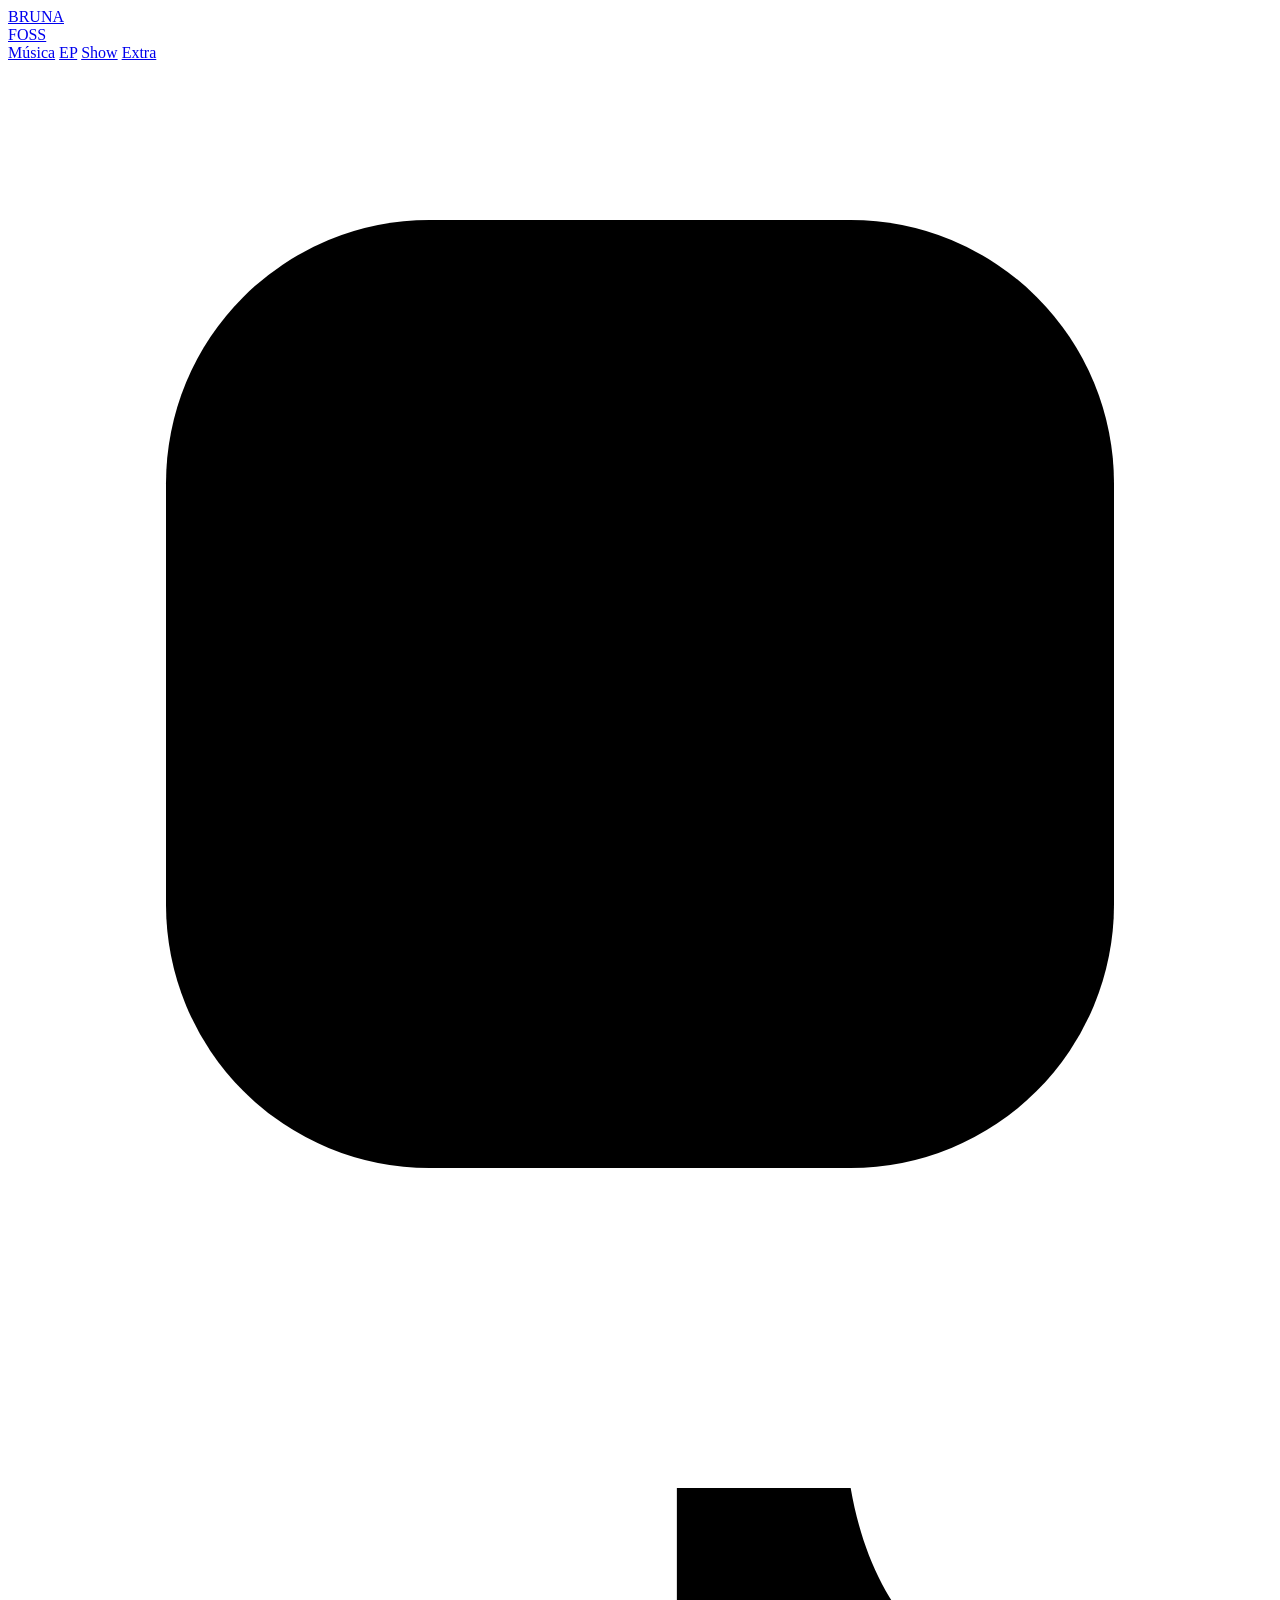
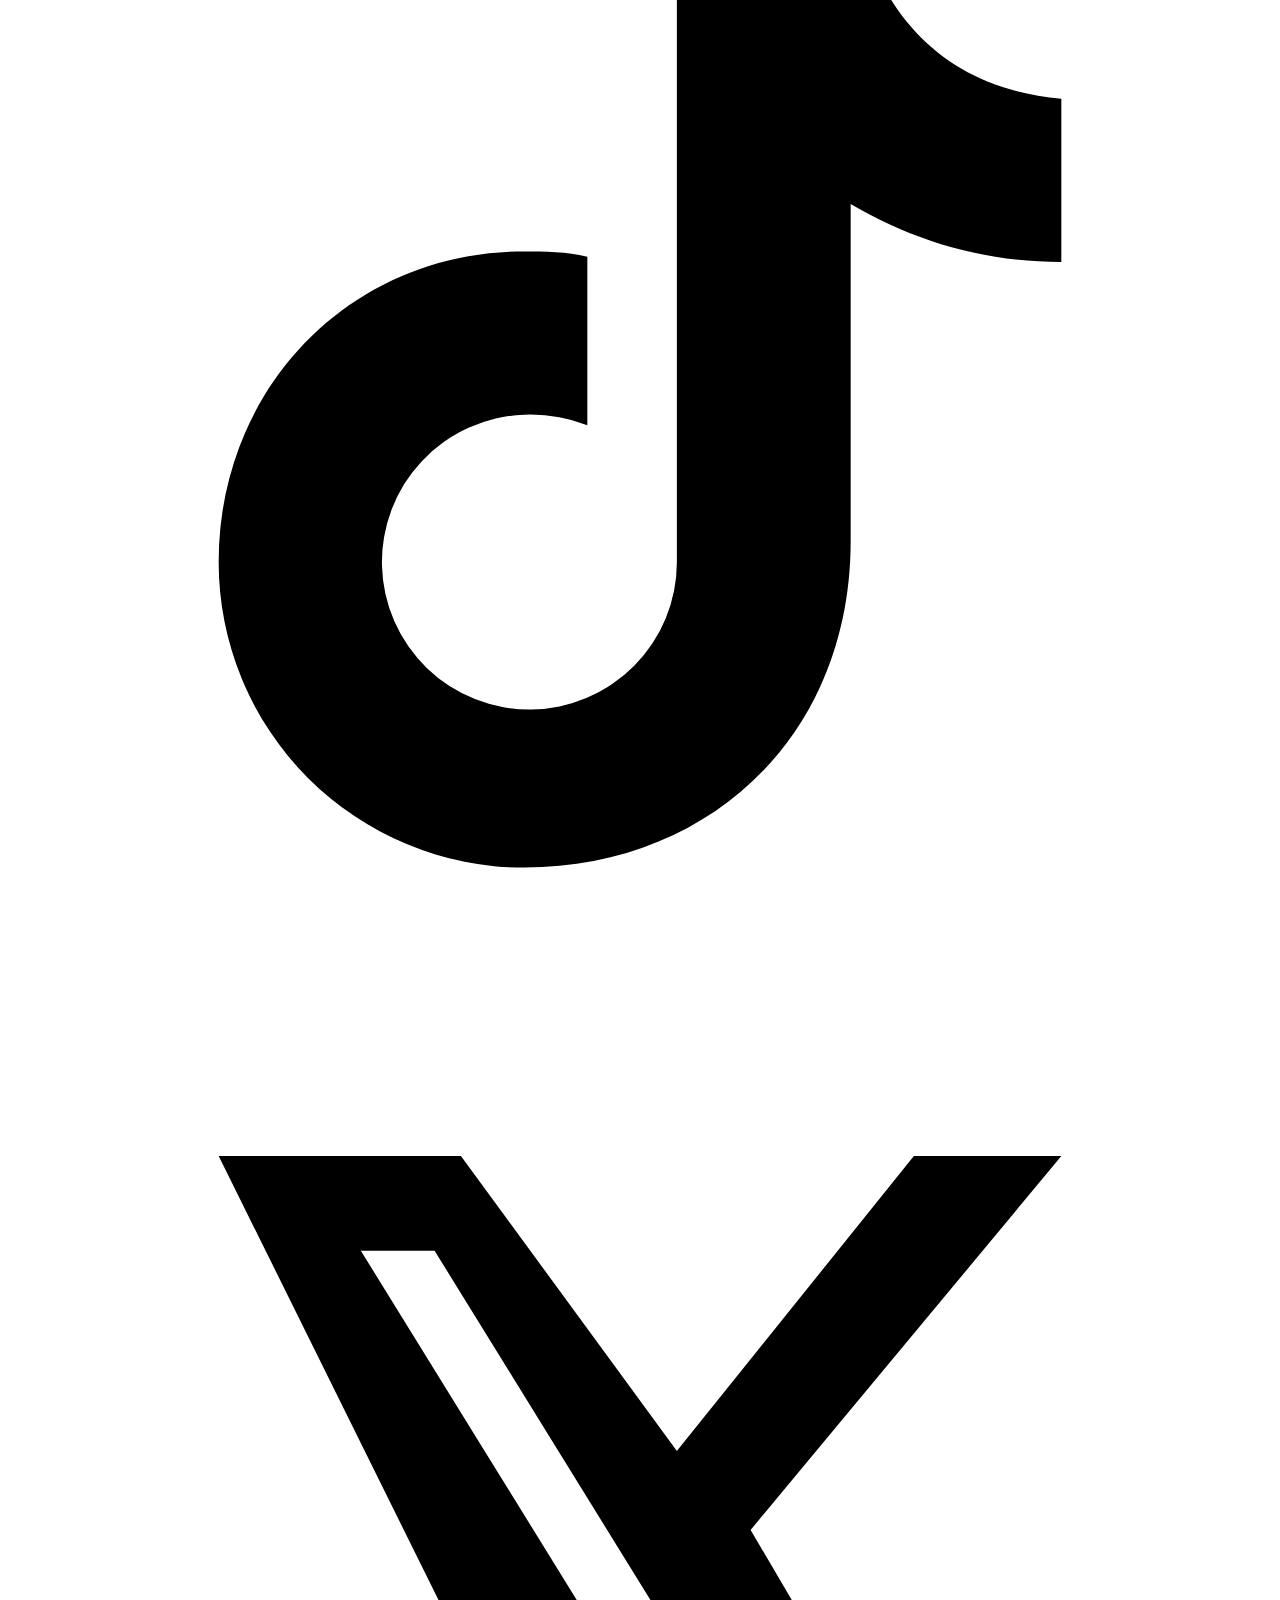
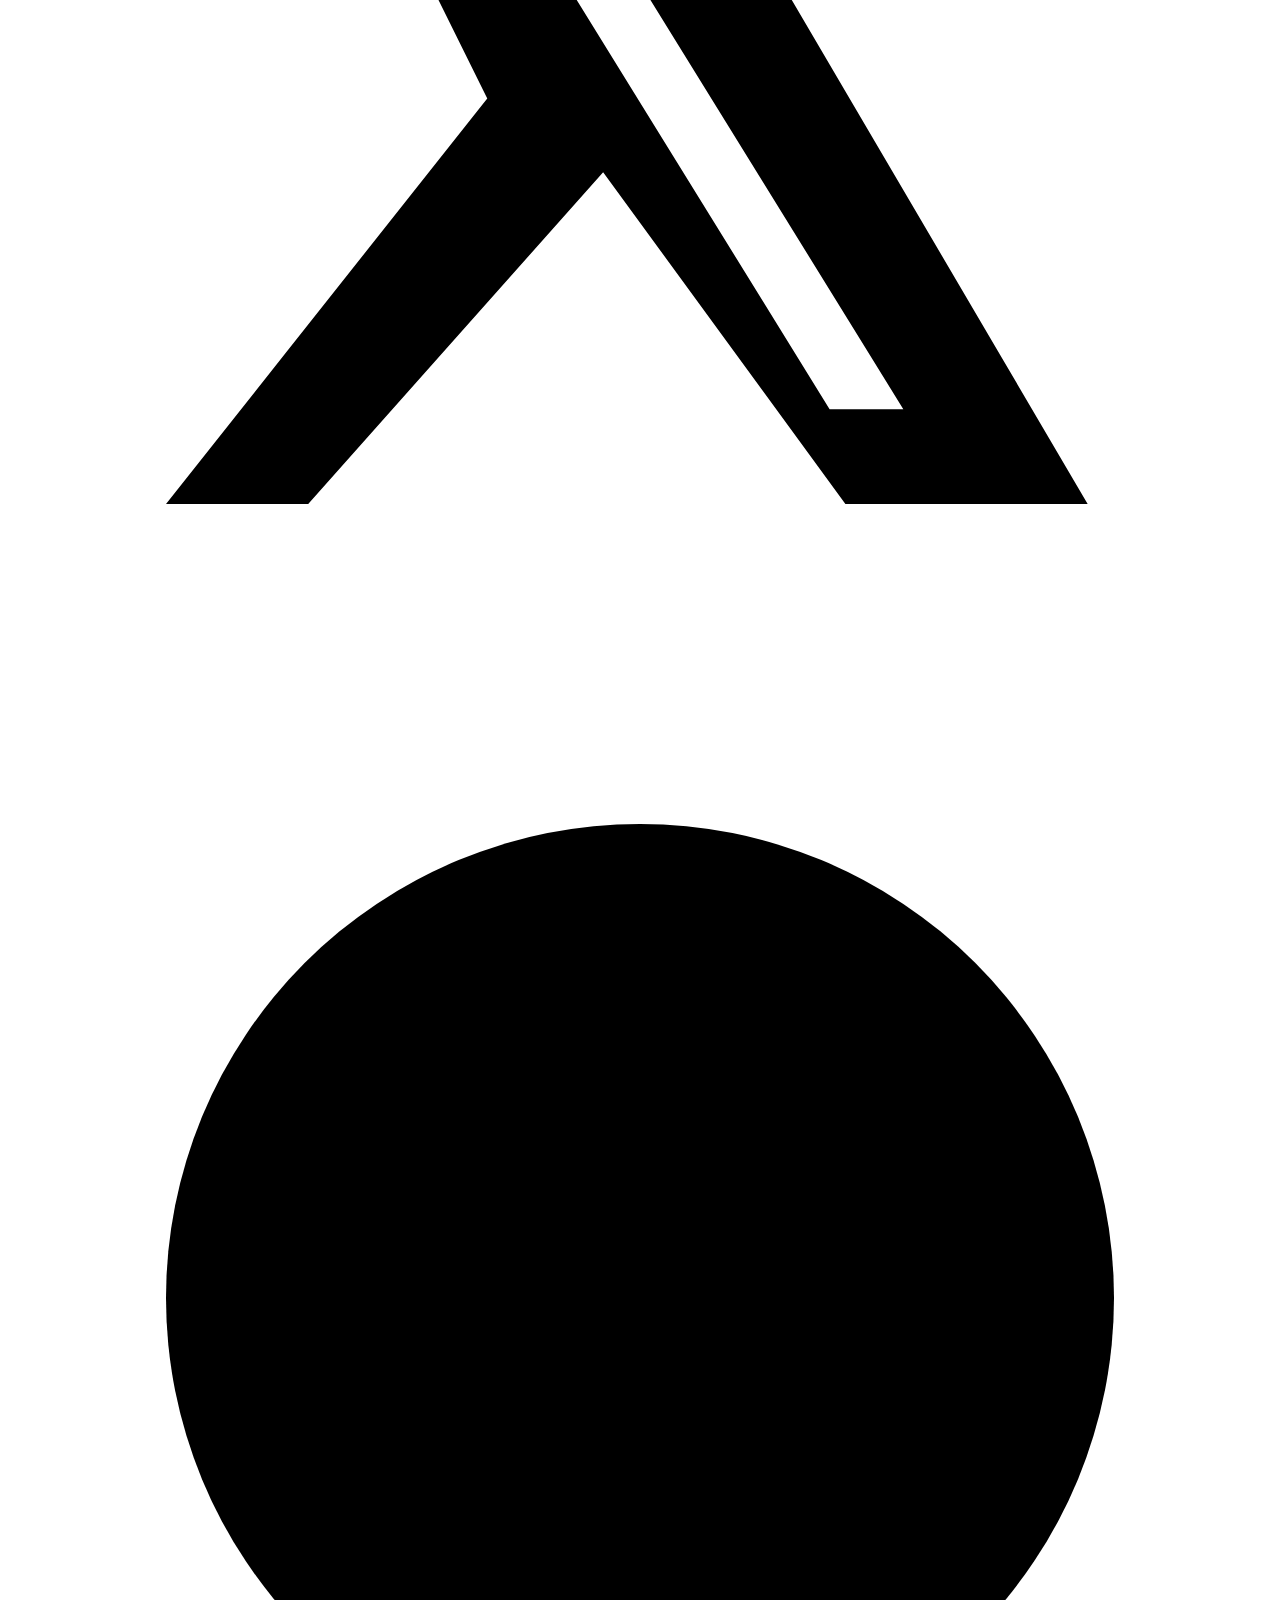
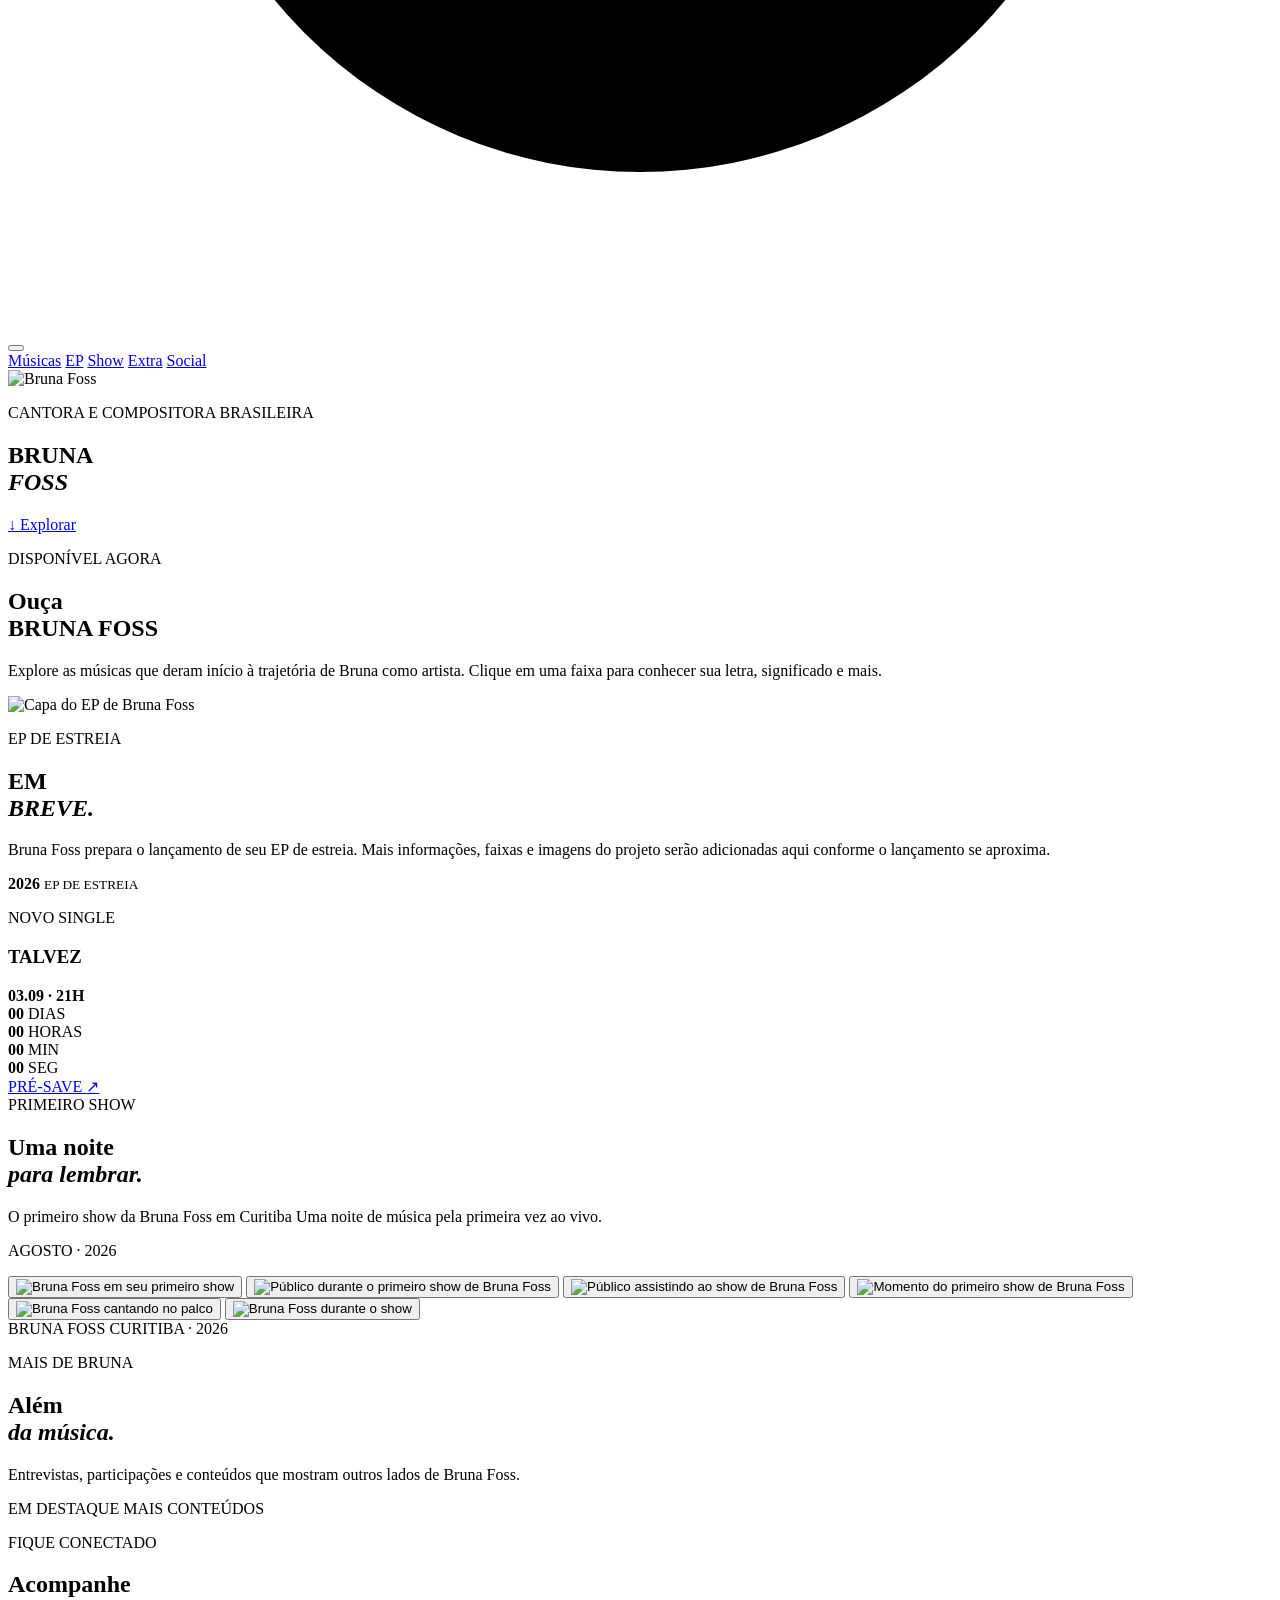
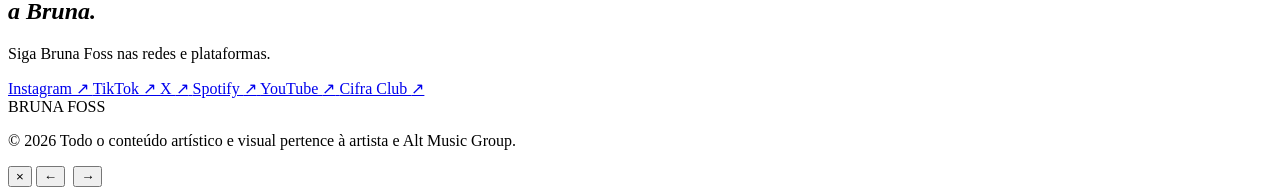
==== commit 162e0ea8: "Atualiza home sem sobre e com countdown" ====
--- a/target/classes/public/index.html
+++ b/target/classes/public/index.html
@@ -5,9 +5,10 @@
     <meta name="viewport" content="width=device-width, initial-scale=1.0">
     <meta
             name="description"
-            content="Conheça Bruna Foss, cantora e compositora brasileira. Ouça suas músicas, conheça as letras, histórias, vídeos e shows."
+            content="Bruna Foss é uma cantora e compositora brasileira. Ouça suas músicas, conheça o EP de estreia e acompanhe seus novos lançamentos."
     >
-    <title>Bruna Foss</title>
+    <title>BRUNA FOSS</title>
+    <link rel="canonical" href="https://brunafoss.com.br/">
     <link rel="icon" type="image/svg+xml" href="/favicon.svg">
     <link rel="preconnect" href="https://fonts.googleapis.com">
     <link rel="preconnect" href="https://fonts.gstatic.com" crossorigin>
@@ -44,7 +45,6 @@
     </a>
 
     <nav class="desktop-nav">
-        <a href="#about">Sobre</a>
         <a href="#music">Música</a>
         <a href="#ep">EP</a>
         <a href="#live">Show</a>
@@ -116,7 +116,6 @@
 </header>
 
 <div class="mobile-menu" id="mobileMenu">
-    <a href="#about">Sobre</a>
     <a href="#music">Músicas</a>
     <a href="#ep">EP</a>
     <a href="#live">Show</a>
@@ -135,37 +134,7 @@
         <div class="hero-content">
             <p class="eyebrow">CANTORA E COMPOSITORA BRASILEIRA</p>
             <h1>BRUNA<br><em>FOSS</em></h1>
-            <p class="hero-description">
-                Onde a música brasileira encontra as histórias de quem viu o mundo.
-            </p>
             <a class="scroll-link" href="#about">↓ Explorar</a>
-        </div>
-    </section>
-
-    <!-- ABOUT -->
-    <section class="section about-section" id="about">
-        <div class="section-label">SOBRE</div>
-
-        <div class="about-grid">
-            <h2>Música brasileira<br><em>contada por olhos que aprenderam a ver <span>o mundo.</span></em></h2>
-
-            <div class="about-text">
-                <p>
-                    Bruna Foss é uma cantora e compositora brasileira que vive pelo mundo.
-                    Atualmente estudando música em Grinnell College, nos Estados Unidos,
-                    Bruna escreve sobre as suas experiências estrangeiras através da música brasileira.
-                </p>
-
-                <p>
-                    Em 2025, a cantora lançou dois singles, “Não Volto Mais” e
-                    “Don't Change Your Mind”, que iniciaram a sua trajetória como artista.
-                </p>
-
-                <p>
-                    Agora, em 2026, a cantora prepara o lançamento de seu EP de estreia
-                    com o single “Americana”, que já está disponível.
-                </p>
-            </div>
         </div>
     </section>
 
@@ -241,9 +210,28 @@
                             <strong>03.09 · 21H</strong>
                         </div>
 
-                        <p>
-                            Segundo single do EP de estreia.
-                        </p>
+                        <div class="single-countdown" id="singleCountdown" aria-live="polite">
+                            <div>
+                                <strong id="countdownDays">00</strong>
+                                <span>DIAS</span>
+                            </div>
+
+                            <div>
+                                <strong id="countdownHours">00</strong>
+                                <span>HORAS</span>
+                            </div>
+
+                            <div>
+                                <strong id="countdownMinutes">00</strong>
+                                <span>MIN</span>
+                            </div>
+
+                            <div>
+                                <strong id="countdownSeconds">00</strong>
+                                <span>SEG</span>
+                            </div>
+                        </div>
+
 
                         <a
                                 class="presave-button"
@@ -251,7 +239,7 @@
                                 target="_blank"
                                 rel="noopener noreferrer"
                         >
-                            PRÉ-SAVE <span>↗</span>
+                            PRÉ-SAVE  <span class="mobile-hide-arrow">↗</span>
                         </a>
 
                     </div>
